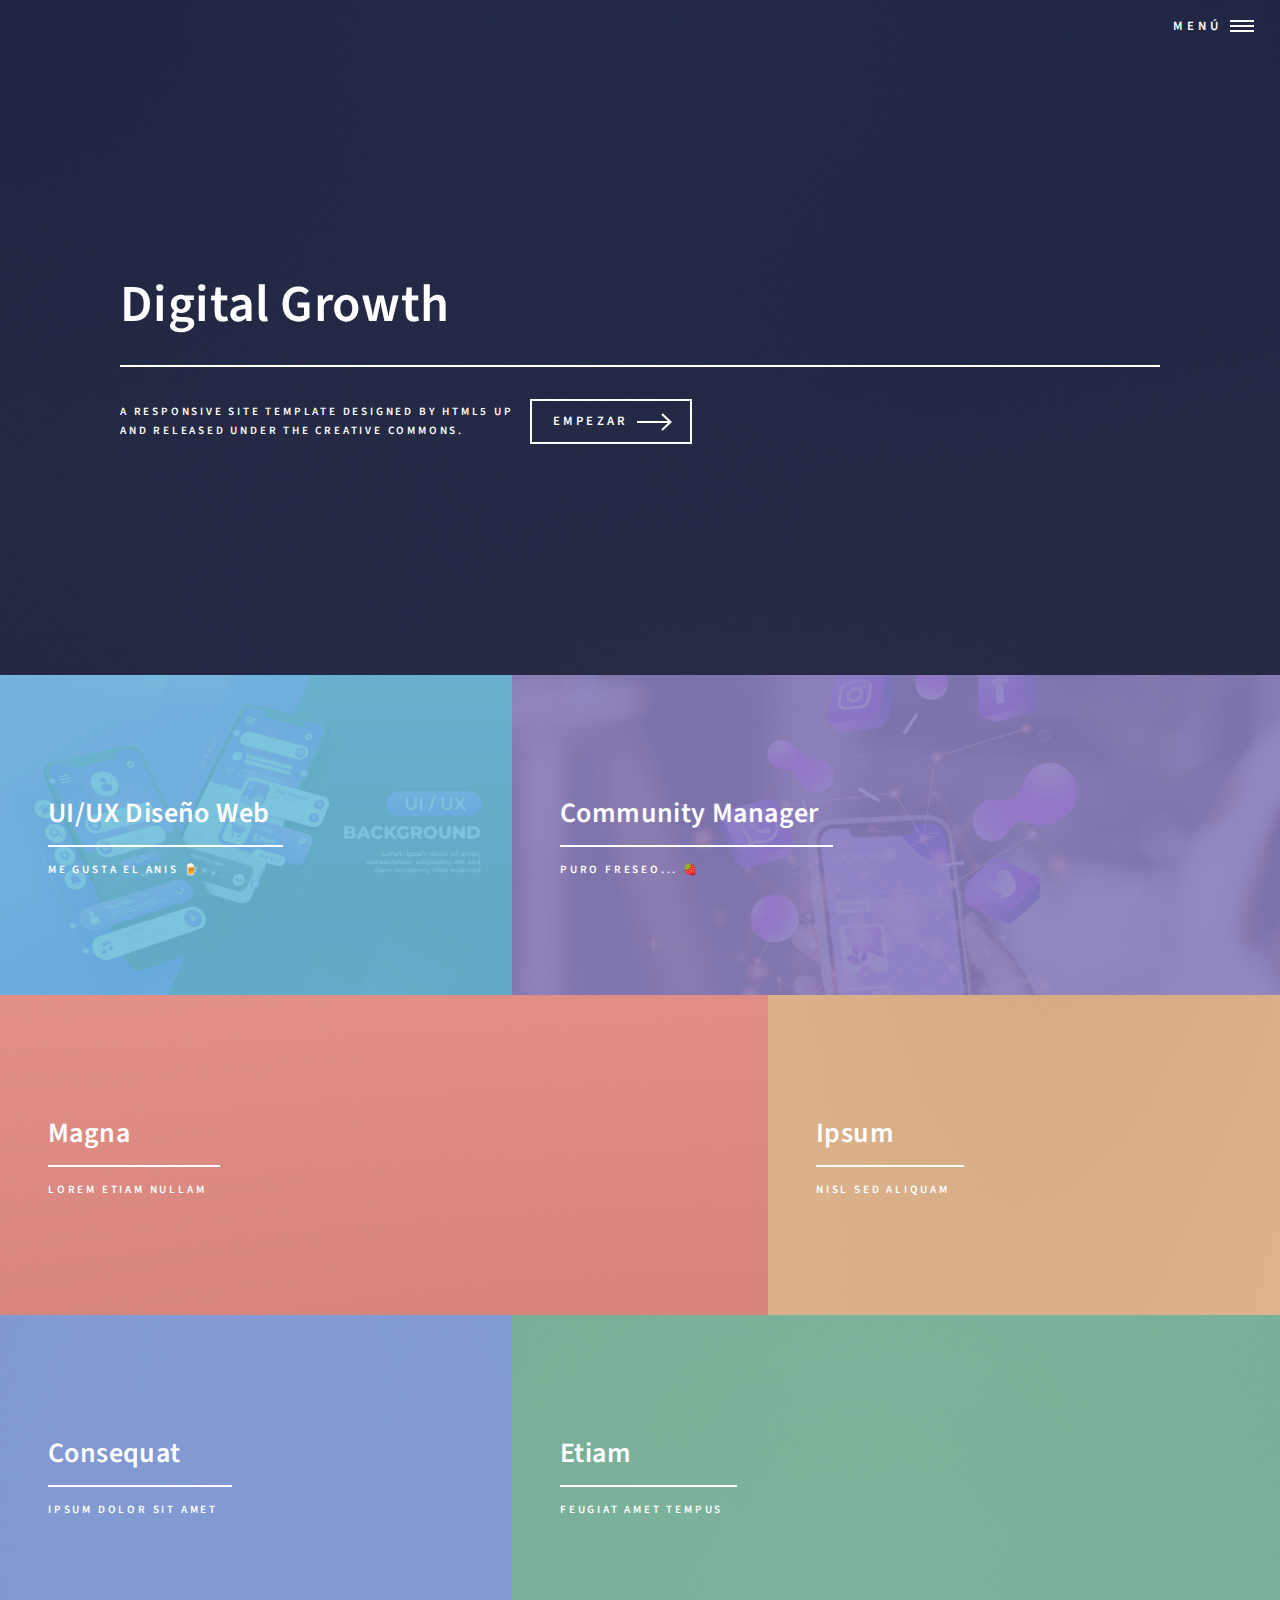
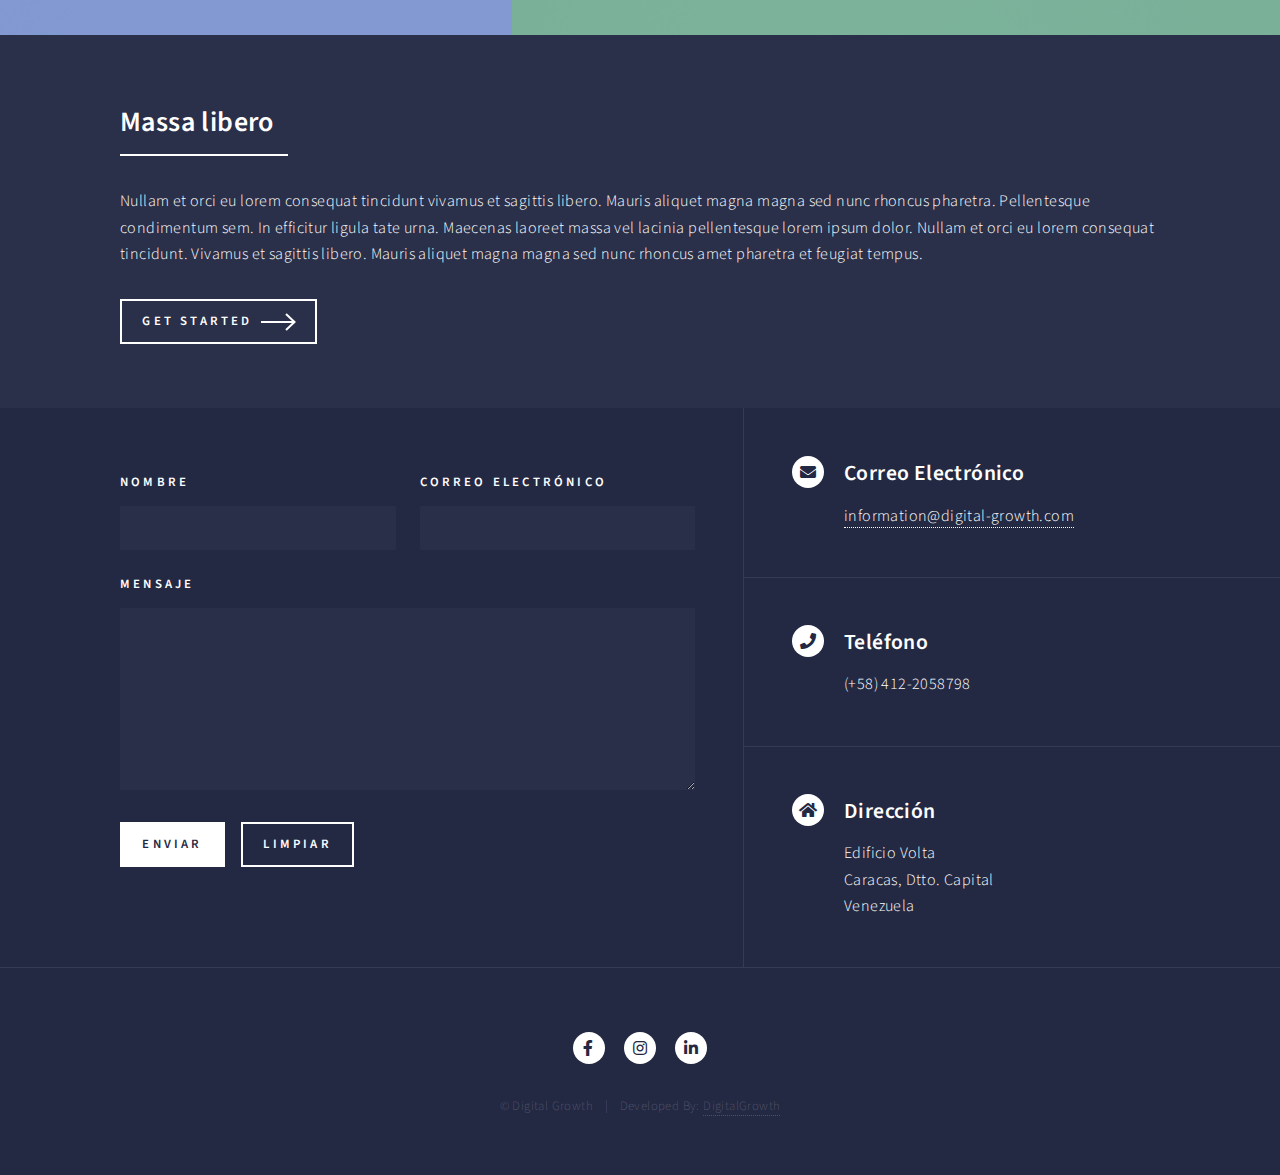
==== index.html @ 3fd4a8bb "Inicializando repositorio" ====
<!DOCTYPE HTML>
<html>
	<head>
		<title>Digital Growth</title>
		<meta charset="utf-8" />
		<meta name="viewport" content="width=device-width, initial-scale=1, user-scalable=no" />
		<link rel="stylesheet" href="assets/css/main.css" />
		<noscript><link rel="stylesheet" href="assets/css/noscript.css" /></noscript>
	</head>
	<body class="is-preload">

		<!-- Wrapper -->
			<div id="wrapper">

				<!-- Header -->
					<header id="header" class="alt">
						<!--<a href="index.html" class="logo"><strong>Forty</strong> <span>by HTML5 UP</span></a>-->
						<nav>
							<a href="#menu">Menú</a>
						</nav>
					</header>

				<!-- Menu -->
					<nav id="menu">
						<ul class="links">
							<li><a href="index.html">Inicio</a></li>
							<li><a href="landing.html">Productos</a></li>
							<li><a href="generic.html">Generic</a></li>
							<li><a href="elements.html">Elements</a></li>
						</ul>
						<ul class="actions stacked">
							<li><a href="#" class="button primary fit">Empezar</a></li>
							<li><a href="#" class="button fit">Iniciar Sesión</a></li>
						</ul>
					</nav>

				<!-- Banner -->
					<section id="banner" class="major">
						<div class="inner">
							<header class="major">
								<h1>Digital Growth</h1>
							</header>
							<div class="content">
								<p>A responsive site template designed by HTML5 UP<br />
								and released under the Creative Commons.</p>
								<ul class="actions">
									<li><a href="#one" class="button next scrolly">Empezar</a></li>
								</ul>
							</div>
						</div>
					</section>

				<!-- Main -->
					<div id="main">

						<!-- One -->
							<section id="one" class="tiles">
								<article>
									<span class="image">
										<img src="images/web-design.jpg" alt="WebDesign" />
									</span>
									<header class="major">
										<h3><a href="landing.html" class="link">UI/UX Diseño Web</a></h3>
										<p>Me gusta el anis &#127866;</p>
									</header>
								</article>
								<article>
									<span class="image">
										<img src="images/community-manager-3.jpg" alt="Community Manager" />
									</span>
									<header class="major">
										<h3><a href="landing.html" class="link">Community Manager</a></h3>
										<p>Puro freseo... &#127827;</p>
									</header>
								</article>
								<article>
									<span class="image">
										<img src="images/pic03.jpg" alt="" />
									</span>
									<header class="major">
										<h3><a href="landing.html" class="link">Magna</a></h3>
										<p>Lorem etiam nullam</p>
									</header>
								</article>
								<article>
									<span class="image">
										<img src="images/pic04.jpg" alt="" />
									</span>
									<header class="major">
										<h3><a href="landing.html" class="link">Ipsum</a></h3>
										<p>Nisl sed aliquam</p>
									</header>
								</article>
								<article>
									<span class="image">
										<img src="images/pic05.jpg" alt="" />
									</span>
									<header class="major">
										<h3><a href="landing.html" class="link">Consequat</a></h3>
										<p>Ipsum dolor sit amet</p>
									</header>
								</article>
								<article>
									<span class="image">
										<img src="images/pic06.jpg" alt="" />
									</span>
									<header class="major">
										<h3><a href="landing.html" class="link">Etiam</a></h3>
										<p>Feugiat amet tempus</p>
									</header>
								</article>
							</section>

						<!-- Two -->
							<section id="two">
								<div class="inner">
									<header class="major">
										<h2>Massa libero</h2>
									</header>
									<p>Nullam et orci eu lorem consequat tincidunt vivamus et sagittis libero. Mauris aliquet magna magna sed nunc rhoncus pharetra. Pellentesque condimentum sem. In efficitur ligula tate urna. Maecenas laoreet massa vel lacinia pellentesque lorem ipsum dolor. Nullam et orci eu lorem consequat tincidunt. Vivamus et sagittis libero. Mauris aliquet magna magna sed nunc rhoncus amet pharetra et feugiat tempus.</p>
									<ul class="actions">
										<li><a href="landing.html" class="button next">Get Started</a></li>
									</ul>
								</div>
							</section>

					</div>

				<!-- Contact -->
					<section id="contact">
						<div class="inner">
							<section>
								<form method="post" action="#">
									<div class="fields">
										<div class="field half">
											<label for="name">Nombre</label>
											<input type="text" name="name" id="name" />
										</div>
										<div class="field half">
											<label for="email">Correo Electrónico</label>
											<input type="text" name="email" id="email" />
										</div>
										<div class="field">
											<label for="message">Mensaje</label>
											<textarea name="message" id="message" rows="6"></textarea>
										</div>
									</div>
									<ul class="actions">
										<li><input type="submit" value="Enviar" class="primary" /></li>
										<li><input type="reset" value="Limpiar" /></li>
									</ul>
								</form>
							</section>
							<section class="split">
								<section>
									<div class="contact-method">
										<span class="icon solid alt fa-envelope"></span>
										<h3>Correo Electrónico</h3>
										<a href="#">information@digital-growth.com</a>
									</div>
								</section>
								<section>
									<div class="contact-method">
										<span class="icon solid alt fa-phone"></span>
										<h3>Teléfono</h3>
										<span>(+58) 412-2058798</span>
									</div>
								</section>
								<section>
									<div class="contact-method">
										<span class="icon solid alt fa-home"></span>
										<h3>Dirección</h3>
										<span>Edificio Volta<br />
										Caracas, Dtto. Capital<br />
										Venezuela</span>
									</div>
								</section>
							</section>
						</div>
					</section>

				<!-- Footer -->
					<footer id="footer">
						<div class="inner">
							<ul class="icons">
								<!--<li><a href="#" class="icon brands alt fa-twitter"><span class="label">Twitter</span></a></li>-->
								<li><a href="#" class="icon brands alt fa-facebook-f"><span class="label">Facebook</span></a></li>
								<li><a href="#" class="icon brands alt fa-instagram"><span class="label">Instagram</span></a></li>
								<!--<li><a href="#" class="icon brands alt fa-github"><span class="label">GitHub</span></a></li>-->
								<li><a href="#" class="icon brands alt fa-linkedin-in"><span class="label">LinkedIn</span></a></li>
							</ul>
							<ul class="copyright">
								<li>&copy; Digital Growth</li><li>Developed By: <a href="https://i0.wp.com/www.reporteconfidencial.info/wp-content/uploads/2021/10/COQUITO-ACTOR-VENEZOLANO.jpg?fit=700%2C350&ssl=1">DigitalGrowth</a></li>
							</ul>
						</div>
					</footer>

			</div>

		<!-- Scripts -->
			<script src="assets/js/jquery.min.js"></script>
			<script src="assets/js/jquery.scrolly.min.js"></script>
			<script src="assets/js/jquery.scrollex.min.js"></script>
			<script src="assets/js/browser.min.js"></script>
			<script src="assets/js/breakpoints.min.js"></script>
			<script src="assets/js/util.js"></script>
			<script src="assets/js/main.js"></script>

	</body>
</html>
---- assets/css/main.css ----
@import url(fontawesome-all.min.css);
@import url("https://fonts.googleapis.com/css?family=Source+Sans+Pro:300,300italic,600,600italic");

/*
	Forty by HTML5 UP
	html5up.net | @ajlkn
	Free for personal and commercial use under the CCA 3.0 license (html5up.net/license)
*/

html, body, div, span, applet, object,
iframe, h1, h2, h3, h4, h5, h6, p, blockquote,
pre, a, abbr, acronym, address, big, cite,
code, del, dfn, em, img, ins, kbd, q, s, samp,
small, strike, strong, sub, sup, tt, var, b,
u, i, center, dl, dt, dd, ol, ul, li, fieldset,
form, label, legend, table, caption, tbody,
tfoot, thead, tr, th, td, article, aside,
canvas, details, embed, figure, figcaption,
footer, header, hgroup, menu, nav, output, ruby,
section, summary, time, mark, audio, video {
	margin: 0;
	padding: 0;
	border: 0;
	font-size: 100%;
	font: inherit;
	vertical-align: baseline;}

article, aside, details, figcaption, figure,
footer, header, hgroup, menu, nav, section {
	display: block;}

footer {
	text-align: center;
}

body {
	line-height: 1;
}

ol, ul {
	list-style: none;
}

blockquote, q {
	quotes: none;
}

	blockquote:before, blockquote:after, q:before, q:after {
		content: '';
		content: none;
	}

table {
	border-collapse: collapse;
	border-spacing: 0;
}

body {
	-webkit-text-size-adjust: none;
}

mark {
	background-color: transparent;
	color: inherit;
}

input::-moz-focus-inner {
	border: 0;
	padding: 0;
}

input, select, textarea {
	-moz-appearance: none;
	-webkit-appearance: none;
	-ms-appearance: none;
	appearance: none;
}

/* Basic */

	@-ms-viewport {
		width: device-width;
	}

	body {
		-ms-overflow-style: scrollbar;
	}

	@media screen and (max-width: 480px) {

		html, body {
			min-width: 320px;
		}

	}

	html {
		box-sizing: border-box;
	}

	*, *:before, *:after {
		box-sizing: inherit;
	}

	body {
		background: #242943;
	}

		body.is-preload *, body.is-preload *:before, body.is-preload *:after {
			-moz-animation: none !important;
			-webkit-animation: none !important;
			-ms-animation: none !important;
			animation: none !important;
			-moz-transition: none !important;
			-webkit-transition: none !important;
			-ms-transition: none !important;
			transition: none !important;
		}

/* Type */

	body, input, select, textarea {
		color: #ffffff;
		font-family: "Source Sans Pro", Helvetica, sans-serif;
		font-size: 17pt;
		font-weight: 300;
		letter-spacing: 0.025em;
		line-height: 1.65;
	}

		@media screen and (max-width: 1680px) {

			body, input, select, textarea {
				font-size: 14pt;
			}

		}

		@media screen and (max-width: 1280px) {

			body, input, select, textarea {
				font-size: 12pt;
			}

		}

		@media screen and (max-width: 360px) {

			body, input, select, textarea {
				font-size: 11pt;
			}

		}

	a {
		-moz-transition: color 0.2s ease-in-out, border-bottom-color 0.2s ease-in-out;
		-webkit-transition: color 0.2s ease-in-out, border-bottom-color 0.2s ease-in-out;
		-ms-transition: color 0.2s ease-in-out, border-bottom-color 0.2s ease-in-out;
		transition: color 0.2s ease-in-out, border-bottom-color 0.2s ease-in-out;
		border-bottom: dotted 1px;
		color: inherit;
		text-decoration: none;
	}

		a:hover {
			border-bottom-color: transparent;
			color: #9bf1ff !important;
		}

		a:active {
			color: #53e3fb !important;
		}

	strong, b {
		color: #ffffff;
		font-weight: 600;
	}

	em, i {
		font-style: italic;
	}

	p {
		margin: 0 0 2em 0;
	}

	h1, h2, h3, h4, h5, h6 {
		color: #ffffff;
		font-weight: 600;
		line-height: 1.65;
		margin: 0 0 1em 0;
	}

		h1 a, h2 a, h3 a, h4 a, h5 a, h6 a {
			color: inherit;
			border-bottom: 0;
		}

	h1 {
		font-size: 2.5em;
	}

	h2 {
		font-size: 1.75em;
	}

	h3 {
		font-size: 1.35em;
	}

	h4 {
		font-size: 1.1em;
	}

	h5 {
		font-size: 0.9em;
	}

	h6 {
		font-size: 0.7em;
	}

	@media screen and (max-width: 736px) {

		h1 {
			font-size: 2em;
		}

		h2 {
			font-size: 1.5em;
		}

		h3 {
			font-size: 1.25em;
		}

	}

	sub {
		font-size: 0.8em;
		position: relative;
		top: 0.5em;
	}

	sup {
		font-size: 0.8em;
		position: relative;
		top: -0.5em;
	}

	blockquote {
		border-left: solid 4px rgba(212, 212, 255, 0.1);
		font-style: italic;
		margin: 0 0 2em 0;
		padding: 0.5em 0 0.5em 2em;
	}

	code {
		background: rgba(212, 212, 255, 0.035);
		font-family: "Courier New", monospace;
		font-size: 0.9em;
		margin: 0 0.25em;
		padding: 0.25em 0.65em;
	}

	pre {
		-webkit-overflow-scrolling: touch;
		font-family: "Courier New", monospace;
		font-size: 0.9em;
		margin: 0 0 2em 0;
	}

		pre code {
			display: block;
			line-height: 1.75;
			padding: 1em 1.5em;
			overflow-x: auto;
		}

	hr {
		border: 0;
		border-bottom: solid 1px rgba(212, 212, 255, 0.1);
		margin: 2em 0;
	}

		hr.major {
			margin: 3em 0;
		}

	.align-left {
		text-align: left;
	}

	.align-center {
		text-align: center;
	}

	.align-right {
		text-align: right;
	}

/* Row */

	.row {
		display: flex;
		flex-wrap: wrap;
		box-sizing: border-box;
		align-items: stretch;
	}

		.row > * {
			box-sizing: border-box;
		}

		.row.gtr-uniform > * > :last-child {
			margin-bottom: 0;
		}

		.row.aln-left {
			justify-content: flex-start;
		}

		.row.aln-center {
			justify-content: center;
		}

		.row.aln-right {
			justify-content: flex-end;
		}

		.row.aln-top {
			align-items: flex-start;
		}

		.row.aln-middle {
			align-items: center;
		}

		.row.aln-bottom {
			align-items: flex-end;
		}

		.row > .imp {
			order: -1;
		}

		.row > .col-1 {
			width: 8.33333%;
		}

		.row > .off-1 {
			margin-left: 8.33333%;
		}

		.row > .col-2 {
			width: 16.66667%;
		}

		.row > .off-2 {
			margin-left: 16.66667%;
		}

		.row > .col-3 {
			width: 25%;
		}

		.row > .off-3 {
			margin-left: 25%;
		}

		.row > .col-4 {
			width: 33.33333%;
		}

		.row > .off-4 {
			margin-left: 33.33333%;
		}

		.row > .col-5 {
			width: 41.66667%;
		}

		.row > .off-5 {
			margin-left: 41.66667%;
		}

		.row > .col-6 {
			width: 50%;
		}

		.row > .off-6 {
			margin-left: 50%;
		}

		.row > .col-7 {
			width: 58.33333%;
		}

		.row > .off-7 {
			margin-left: 58.33333%;
		}

		.row > .col-8 {
			width: 66.66667%;
		}

		.row > .off-8 {
			margin-left: 66.66667%;
		}

		.row > .col-9 {
			width: 75%;
		}

		.row > .off-9 {
			margin-left: 75%;
		}

		.row > .col-10 {
			width: 83.33333%;
		}

		.row > .off-10 {
			margin-left: 83.33333%;
		}

		.row > .col-11 {
			width: 91.66667%;
		}

		.row > .off-11 {
			margin-left: 91.66667%;
		}

		.row > .col-12 {
			width: 100%;
		}

		.row > .off-12 {
			margin-left: 100%;
		}

		.row.gtr-0 {
			margin-top: 0;
			margin-left: 0em;
		}

			.row.gtr-0 > * {
				padding: 0 0 0 0em;
			}

			.row.gtr-0.gtr-uniform {
				margin-top: 0em;
			}

				.row.gtr-0.gtr-uniform > * {
					padding-top: 0em;
				}

		.row.gtr-25 {
			margin-top: 0;
			margin-left: -0.5em;
		}

			.row.gtr-25 > * {
				padding: 0 0 0 0.5em;
			}

			.row.gtr-25.gtr-uniform {
				margin-top: -0.5em;
			}

				.row.gtr-25.gtr-uniform > * {
					padding-top: 0.5em;
				}

		.row.gtr-50 {
			margin-top: 0;
			margin-left: -1em;
		}

			.row.gtr-50 > * {
				padding: 0 0 0 1em;
			}

			.row.gtr-50.gtr-uniform {
				margin-top: -1em;
			}

				.row.gtr-50.gtr-uniform > * {
					padding-top: 1em;
				}

		.row {
			margin-top: 0;
			margin-left: -2em;
		}

			.row > * {
				padding: 0 0 0 2em;
			}

			.row.gtr-uniform {
				margin-top: -2em;
			}

				.row.gtr-uniform > * {
					padding-top: 2em;
				}

		.row.gtr-150 {
			margin-top: 0;
			margin-left: -3em;
		}

			.row.gtr-150 > * {
				padding: 0 0 0 3em;
			}

			.row.gtr-150.gtr-uniform {
				margin-top: -3em;
			}

				.row.gtr-150.gtr-uniform > * {
					padding-top: 3em;
				}

		.row.gtr-200 {
			margin-top: 0;
			margin-left: -4em;
		}

			.row.gtr-200 > * {
				padding: 0 0 0 4em;
			}

			.row.gtr-200.gtr-uniform {
				margin-top: -4em;
			}

				.row.gtr-200.gtr-uniform > * {
					padding-top: 4em;
				}

		@media screen and (max-width: 1680px) {

			.row {
				display: flex;
				flex-wrap: wrap;
				box-sizing: border-box;
				align-items: stretch;
			}

				.row > * {
					box-sizing: border-box;
				}

				.row.gtr-uniform > * > :last-child {
					margin-bottom: 0;
				}

				.row.aln-left {
					justify-content: flex-start;
				}

				.row.aln-center {
					justify-content: center;
				}

				.row.aln-right {
					justify-content: flex-end;
				}

				.row.aln-top {
					align-items: flex-start;
				}

				.row.aln-middle {
					align-items: center;
				}

				.row.aln-bottom {
					align-items: flex-end;
				}

				.row > .imp-xlarge {
					order: -1;
				}

				.row > .col-1-xlarge {
					width: 8.33333%;
				}

				.row > .off-1-xlarge {
					margin-left: 8.33333%;
				}

				.row > .col-2-xlarge {
					width: 16.66667%;
				}

				.row > .off-2-xlarge {
					margin-left: 16.66667%;
				}

				.row > .col-3-xlarge {
					width: 25%;
				}

				.row > .off-3-xlarge {
					margin-left: 25%;
				}

				.row > .col-4-xlarge {
					width: 33.33333%;
				}

				.row > .off-4-xlarge {
					margin-left: 33.33333%;
				}

				.row > .col-5-xlarge {
					width: 41.66667%;
				}

				.row > .off-5-xlarge {
					margin-left: 41.66667%;
				}

				.row > .col-6-xlarge {
					width: 50%;
				}

				.row > .off-6-xlarge {
					margin-left: 50%;
				}

				.row > .col-7-xlarge {
					width: 58.33333%;
				}

				.row > .off-7-xlarge {
					margin-left: 58.33333%;
				}

				.row > .col-8-xlarge {
					width: 66.66667%;
				}

				.row > .off-8-xlarge {
					margin-left: 66.66667%;
				}

				.row > .col-9-xlarge {
					width: 75%;
				}

				.row > .off-9-xlarge {
					margin-left: 75%;
				}

				.row > .col-10-xlarge {
					width: 83.33333%;
				}

				.row > .off-10-xlarge {
					margin-left: 83.33333%;
				}

				.row > .col-11-xlarge {
					width: 91.66667%;
				}

				.row > .off-11-xlarge {
					margin-left: 91.66667%;
				}

				.row > .col-12-xlarge {
					width: 100%;
				}

				.row > .off-12-xlarge {
					margin-left: 100%;
				}

				.row.gtr-0 {
					margin-top: 0;
					margin-left: 0em;
				}

					.row.gtr-0 > * {
						padding: 0 0 0 0em;
					}

					.row.gtr-0.gtr-uniform {
						margin-top: 0em;
					}

						.row.gtr-0.gtr-uniform > * {
							padding-top: 0em;
						}

				.row.gtr-25 {
					margin-top: 0;
					margin-left: -0.5em;
				}

					.row.gtr-25 > * {
						padding: 0 0 0 0.5em;
					}

					.row.gtr-25.gtr-uniform {
						margin-top: -0.5em;
					}

						.row.gtr-25.gtr-uniform > * {
							padding-top: 0.5em;
						}

				.row.gtr-50 {
					margin-top: 0;
					margin-left: -1em;
				}

					.row.gtr-50 > * {
						padding: 0 0 0 1em;
					}

					.row.gtr-50.gtr-uniform {
						margin-top: -1em;
					}

						.row.gtr-50.gtr-uniform > * {
							padding-top: 1em;
						}

				.row {
					margin-top: 0;
					margin-left: -2em;
				}

					.row > * {
						padding: 0 0 0 2em;
					}

					.row.gtr-uniform {
						margin-top: -2em;
					}

						.row.gtr-uniform > * {
							padding-top: 2em;
						}

				.row.gtr-150 {
					margin-top: 0;
					margin-left: -3em;
				}

					.row.gtr-150 > * {
						padding: 0 0 0 3em;
					}

					.row.gtr-150.gtr-uniform {
						margin-top: -3em;
					}

						.row.gtr-150.gtr-uniform > * {
							padding-top: 3em;
						}

				.row.gtr-200 {
					margin-top: 0;
					margin-left: -4em;
				}

					.row.gtr-200 > * {
						padding: 0 0 0 4em;
					}

					.row.gtr-200.gtr-uniform {
						margin-top: -4em;
					}

						.row.gtr-200.gtr-uniform > * {
							padding-top: 4em;
						}

		}

		@media screen and (max-width: 1280px) {

			.row {
				display: flex;
				flex-wrap: wrap;
				box-sizing: border-box;
				align-items: stretch;
			}

				.row > * {
					box-sizing: border-box;
				}

				.row.gtr-uniform > * > :last-child {
					margin-bottom: 0;
				}

				.row.aln-left {
					justify-content: flex-start;
				}

				.row.aln-center {
					justify-content: center;
				}

				.row.aln-right {
					justify-content: flex-end;
				}

				.row.aln-top {
					align-items: flex-start;
				}

				.row.aln-middle {
					align-items: center;
				}

				.row.aln-bottom {
					align-items: flex-end;
				}

				.row > .imp-large {
					order: -1;
				}

				.row > .col-1-large {
					width: 8.33333%;
				}

				.row > .off-1-large {
					margin-left: 8.33333%;
				}

				.row > .col-2-large {
					width: 16.66667%;
				}

				.row > .off-2-large {
					margin-left: 16.66667%;
				}

				.row > .col-3-large {
					width: 25%;
				}

				.row > .off-3-large {
					margin-left: 25%;
				}

				.row > .col-4-large {
					width: 33.33333%;
				}

				.row > .off-4-large {
					margin-left: 33.33333%;
				}

				.row > .col-5-large {
					width: 41.66667%;
				}

				.row > .off-5-large {
					margin-left: 41.66667%;
				}

				.row > .col-6-large {
					width: 50%;
				}

				.row > .off-6-large {
					margin-left: 50%;
				}

				.row > .col-7-large {
					width: 58.33333%;
				}

				.row > .off-7-large {
					margin-left: 58.33333%;
				}

				.row > .col-8-large {
					width: 66.66667%;
				}

				.row > .off-8-large {
					margin-left: 66.66667%;
				}

				.row > .col-9-large {
					width: 75%;
				}

				.row > .off-9-large {
					margin-left: 75%;
				}

				.row > .col-10-large {
					width: 83.33333%;
				}

				.row > .off-10-large {
					margin-left: 83.33333%;
				}

				.row > .col-11-large {
					width: 91.66667%;
				}

				.row > .off-11-large {
					margin-left: 91.66667%;
				}

				.row > .col-12-large {
					width: 100%;
				}

				.row > .off-12-large {
					margin-left: 100%;
				}

				.row.gtr-0 {
					margin-top: 0;
					margin-left: 0em;
				}

					.row.gtr-0 > * {
						padding: 0 0 0 0em;
					}

					.row.gtr-0.gtr-uniform {
						margin-top: 0em;
					}

						.row.gtr-0.gtr-uniform > * {
							padding-top: 0em;
						}

				.row.gtr-25 {
					margin-top: 0;
					margin-left: -0.375em;
				}

					.row.gtr-25 > * {
						padding: 0 0 0 0.375em;
					}

					.row.gtr-25.gtr-uniform {
						margin-top: -0.375em;
					}

						.row.gtr-25.gtr-uniform > * {
							padding-top: 0.375em;
						}

				.row.gtr-50 {
					margin-top: 0;
					margin-left: -0.75em;
				}

					.row.gtr-50 > * {
						padding: 0 0 0 0.75em;
					}

					.row.gtr-50.gtr-uniform {
						margin-top: -0.75em;
					}

						.row.gtr-50.gtr-uniform > * {
							padding-top: 0.75em;
						}

				.row {
					margin-top: 0;
					margin-left: -1.5em;
				}

					.row > * {
						padding: 0 0 0 1.5em;
					}

					.row.gtr-uniform {
						margin-top: -1.5em;
					}

						.row.gtr-uniform > * {
							padding-top: 1.5em;
						}

				.row.gtr-150 {
					margin-top: 0;
					margin-left: -2.25em;
				}

					.row.gtr-150 > * {
						padding: 0 0 0 2.25em;
					}

					.row.gtr-150.gtr-uniform {
						margin-top: -2.25em;
					}

						.row.gtr-150.gtr-uniform > * {
							padding-top: 2.25em;
						}

				.row.gtr-200 {
					margin-top: 0;
					margin-left: -3em;
				}

					.row.gtr-200 > * {
						padding: 0 0 0 3em;
					}

					.row.gtr-200.gtr-uniform {
						margin-top: -3em;
					}

						.row.gtr-200.gtr-uniform > * {
							padding-top: 3em;
						}

		}

		@media screen and (max-width: 980px) {

			.row {
				display: flex;
				flex-wrap: wrap;
				box-sizing: border-box;
				align-items: stretch;
			}

				.row > * {
					box-sizing: border-box;
				}

				.row.gtr-uniform > * > :last-child {
					margin-bottom: 0;
				}

				.row.aln-left {
					justify-content: flex-start;
				}

				.row.aln-center {
					justify-content: center;
				}

				.row.aln-right {
					justify-content: flex-end;
				}

				.row.aln-top {
					align-items: flex-start;
				}

				.row.aln-middle {
					align-items: center;
				}

				.row.aln-bottom {
					align-items: flex-end;
				}

				.row > .imp-medium {
					order: -1;
				}

				.row > .col-1-medium {
					width: 8.33333%;
				}

				.row > .off-1-medium {
					margin-left: 8.33333%;
				}

				.row > .col-2-medium {
					width: 16.66667%;
				}

				.row > .off-2-medium {
					margin-left: 16.66667%;
				}

				.row > .col-3-medium {
					width: 25%;
				}

				.row > .off-3-medium {
					margin-left: 25%;
				}

				.row > .col-4-medium {
					width: 33.33333%;
				}

				.row > .off-4-medium {
					margin-left: 33.33333%;
				}

				.row > .col-5-medium {
					width: 41.66667%;
				}

				.row > .off-5-medium {
					margin-left: 41.66667%;
				}

				.row > .col-6-medium {
					width: 50%;
				}

				.row > .off-6-medium {
					margin-left: 50%;
				}

				.row > .col-7-medium {
					width: 58.33333%;
				}

				.row > .off-7-medium {
					margin-left: 58.33333%;
				}

				.row > .col-8-medium {
					width: 66.66667%;
				}

				.row > .off-8-medium {
					margin-left: 66.66667%;
				}

				.row > .col-9-medium {
					width: 75%;
				}

				.row > .off-9-medium {
					margin-left: 75%;
				}

				.row > .col-10-medium {
					width: 83.33333%;
				}

				.row > .off-10-medium {
					margin-left: 83.33333%;
				}

				.row > .col-11-medium {
					width: 91.66667%;
				}

				.row > .off-11-medium {
					margin-left: 91.66667%;
				}

				.row > .col-12-medium {
					width: 100%;
				}

				.row > .off-12-medium {
					margin-left: 100%;
				}

				.row.gtr-0 {
					margin-top: 0;
					margin-left: 0em;
				}

					.row.gtr-0 > * {
						padding: 0 0 0 0em;
					}

					.row.gtr-0.gtr-uniform {
						margin-top: 0em;
					}

						.row.gtr-0.gtr-uniform > * {
							padding-top: 0em;
						}

				.row.gtr-25 {
					margin-top: 0;
					margin-left: -0.375em;
				}

					.row.gtr-25 > * {
						padding: 0 0 0 0.375em;
					}

					.row.gtr-25.gtr-uniform {
						margin-top: -0.375em;
					}

						.row.gtr-25.gtr-uniform > * {
							padding-top: 0.375em;
						}

				.row.gtr-50 {
					margin-top: 0;
					margin-left: -0.75em;
				}

					.row.gtr-50 > * {
						padding: 0 0 0 0.75em;
					}

					.row.gtr-50.gtr-uniform {
						margin-top: -0.75em;
					}

						.row.gtr-50.gtr-uniform > * {
							padding-top: 0.75em;
						}

				.row {
					margin-top: 0;
					margin-left: -1.5em;
				}

					.row > * {
						padding: 0 0 0 1.5em;
					}

					.row.gtr-uniform {
						margin-top: -1.5em;
					}

						.row.gtr-uniform > * {
							padding-top: 1.5em;
						}

				.row.gtr-150 {
					margin-top: 0;
					margin-left: -2.25em;
				}

					.row.gtr-150 > * {
						padding: 0 0 0 2.25em;
					}

					.row.gtr-150.gtr-uniform {
						margin-top: -2.25em;
					}

						.row.gtr-150.gtr-uniform > * {
							padding-top: 2.25em;
						}

				.row.gtr-200 {
					margin-top: 0;
					margin-left: -3em;
				}

					.row.gtr-200 > * {
						padding: 0 0 0 3em;
					}

					.row.gtr-200.gtr-uniform {
						margin-top: -3em;
					}

						.row.gtr-200.gtr-uniform > * {
							padding-top: 3em;
						}

		}

		@media screen and (max-width: 736px) {

			.row {
				display: flex;
				flex-wrap: wrap;
				box-sizing: border-box;
				align-items: stretch;
			}

				.row > * {
					box-sizing: border-box;
				}

				.row.gtr-uniform > * > :last-child {
					margin-bottom: 0;
				}

				.row.aln-left {
					justify-content: flex-start;
				}

				.row.aln-center {
					justify-content: center;
				}

				.row.aln-right {
					justify-content: flex-end;
				}

				.row.aln-top {
					align-items: flex-start;
				}

				.row.aln-middle {
					align-items: center;
				}

				.row.aln-bottom {
					align-items: flex-end;
				}

				.row > .imp-small {
					order: -1;
				}

				.row > .col-1-small {
					width: 8.33333%;
				}

				.row > .off-1-small {
					margin-left: 8.33333%;
				}

				.row > .col-2-small {
					width: 16.66667%;
				}

				.row > .off-2-small {
					margin-left: 16.66667%;
				}

				.row > .col-3-small {
					width: 25%;
				}

				.row > .off-3-small {
					margin-left: 25%;
				}

				.row > .col-4-small {
					width: 33.33333%;
				}

				.row > .off-4-small {
					margin-left: 33.33333%;
				}

				.row > .col-5-small {
					width: 41.66667%;
				}

				.row > .off-5-small {
					margin-left: 41.66667%;
				}

				.row > .col-6-small {
					width: 50%;
				}

				.row > .off-6-small {
					margin-left: 50%;
				}

				.row > .col-7-small {
					width: 58.33333%;
				}

				.row > .off-7-small {
					margin-left: 58.33333%;
				}

				.row > .col-8-small {
					width: 66.66667%;
				}

				.row > .off-8-small {
					margin-left: 66.66667%;
				}

				.row > .col-9-small {
					width: 75%;
				}

				.row > .off-9-small {
					margin-left: 75%;
				}

				.row > .col-10-small {
					width: 83.33333%;
				}

				.row > .off-10-small {
					margin-left: 83.33333%;
				}

				.row > .col-11-small {
					width: 91.66667%;
				}

				.row > .off-11-small {
					margin-left: 91.66667%;
				}

				.row > .col-12-small {
					width: 100%;
				}

				.row > .off-12-small {
					margin-left: 100%;
				}

				.row.gtr-0 {
					margin-top: 0;
					margin-left: 0em;
				}

					.row.gtr-0 > * {
						padding: 0 0 0 0em;
					}

					.row.gtr-0.gtr-uniform {
						margin-top: 0em;
					}

						.row.gtr-0.gtr-uniform > * {
							padding-top: 0em;
						}

				.row.gtr-25 {
					margin-top: 0;
					margin-left: -0.3125em;
				}

					.row.gtr-25 > * {
						padding: 0 0 0 0.3125em;
					}

					.row.gtr-25.gtr-uniform {
						margin-top: -0.3125em;
					}

						.row.gtr-25.gtr-uniform > * {
							padding-top: 0.3125em;
						}

				.row.gtr-50 {
					margin-top: 0;
					margin-left: -0.625em;
				}

					.row.gtr-50 > * {
						padding: 0 0 0 0.625em;
					}

					.row.gtr-50.gtr-uniform {
						margin-top: -0.625em;
					}

						.row.gtr-50.gtr-uniform > * {
							padding-top: 0.625em;
						}

				.row {
					margin-top: 0;
					margin-left: -1.25em;
				}

					.row > * {
						padding: 0 0 0 1.25em;
					}

					.row.gtr-uniform {
						margin-top: -1.25em;
					}

						.row.gtr-uniform > * {
							padding-top: 1.25em;
						}

				.row.gtr-150 {
					margin-top: 0;
					margin-left: -1.875em;
				}

					.row.gtr-150 > * {
						padding: 0 0 0 1.875em;
					}

					.row.gtr-150.gtr-uniform {
						margin-top: -1.875em;
					}

						.row.gtr-150.gtr-uniform > * {
							padding-top: 1.875em;
						}

				.row.gtr-200 {
					margin-top: 0;
					margin-left: -2.5em;
				}

					.row.gtr-200 > * {
						padding: 0 0 0 2.5em;
					}

					.row.gtr-200.gtr-uniform {
						margin-top: -2.5em;
					}

						.row.gtr-200.gtr-uniform > * {
							padding-top: 2.5em;
						}

		}

		@media screen and (max-width: 480px) {

			.row {
				display: flex;
				flex-wrap: wrap;
				box-sizing: border-box;
				align-items: stretch;
			}

				.row > * {
					box-sizing: border-box;
				}

				.row.gtr-uniform > * > :last-child {
					margin-bottom: 0;
				}

				.row.aln-left {
					justify-content: flex-start;
				}

				.row.aln-center {
					justify-content: center;
				}

				.row.aln-right {
					justify-content: flex-end;
				}

				.row.aln-top {
					align-items: flex-start;
				}

				.row.aln-middle {
					align-items: center;
				}

				.row.aln-bottom {
					align-items: flex-end;
				}

				.row > .imp-xsmall {
					order: -1;
				}

				.row > .col-1-xsmall {
					width: 8.33333%;
				}

				.row > .off-1-xsmall {
					margin-left: 8.33333%;
				}

				.row > .col-2-xsmall {
					width: 16.66667%;
				}

				.row > .off-2-xsmall {
					margin-left: 16.66667%;
				}

				.row > .col-3-xsmall {
					width: 25%;
				}

				.row > .off-3-xsmall {
					margin-left: 25%;
				}

				.row > .col-4-xsmall {
					width: 33.33333%;
				}

				.row > .off-4-xsmall {
					margin-left: 33.33333%;
				}

				.row > .col-5-xsmall {
					width: 41.66667%;
				}

				.row > .off-5-xsmall {
					margin-left: 41.66667%;
				}

				.row > .col-6-xsmall {
					width: 50%;
				}

				.row > .off-6-xsmall {
					margin-left: 50%;
				}

				.row > .col-7-xsmall {
					width: 58.33333%;
				}

				.row > .off-7-xsmall {
					margin-left: 58.33333%;
				}

				.row > .col-8-xsmall {
					width: 66.66667%;
				}

				.row > .off-8-xsmall {
					margin-left: 66.66667%;
				}

				.row > .col-9-xsmall {
					width: 75%;
				}

				.row > .off-9-xsmall {
					margin-left: 75%;
				}

				.row > .col-10-xsmall {
					width: 83.33333%;
				}

				.row > .off-10-xsmall {
					margin-left: 83.33333%;
				}

				.row > .col-11-xsmall {
					width: 91.66667%;
				}

				.row > .off-11-xsmall {
					margin-left: 91.66667%;
				}

				.row > .col-12-xsmall {
					width: 100%;
				}

				.row > .off-12-xsmall {
					margin-left: 100%;
				}

				.row.gtr-0 {
					margin-top: 0;
					margin-left: 0em;
				}

					.row.gtr-0 > * {
						padding: 0 0 0 0em;
					}

					.row.gtr-0.gtr-uniform {
						margin-top: 0em;
					}

						.row.gtr-0.gtr-uniform > * {
							padding-top: 0em;
						}

				.row.gtr-25 {
					margin-top: 0;
					margin-left: -0.3125em;
				}

					.row.gtr-25 > * {
						padding: 0 0 0 0.3125em;
					}

					.row.gtr-25.gtr-uniform {
						margin-top: -0.3125em;
					}

						.row.gtr-25.gtr-uniform > * {
							padding-top: 0.3125em;
						}

				.row.gtr-50 {
					margin-top: 0;
					margin-left: -0.625em;
				}

					.row.gtr-50 > * {
						padding: 0 0 0 0.625em;
					}

					.row.gtr-50.gtr-uniform {
						margin-top: -0.625em;
					}

						.row.gtr-50.gtr-uniform > * {
							padding-top: 0.625em;
						}

				.row {
					margin-top: 0;
					margin-left: -1.25em;
				}

					.row > * {
						padding: 0 0 0 1.25em;
					}

					.row.gtr-uniform {
						margin-top: -1.25em;
					}

						.row.gtr-uniform > * {
							padding-top: 1.25em;
						}

				.row.gtr-150 {
					margin-top: 0;
					margin-left: -1.875em;
				}

					.row.gtr-150 > * {
						padding: 0 0 0 1.875em;
					}

					.row.gtr-150.gtr-uniform {
						margin-top: -1.875em;
					}

						.row.gtr-150.gtr-uniform > * {
							padding-top: 1.875em;
						}

				.row.gtr-200 {
					margin-top: 0;
					margin-left: -2.5em;
				}

					.row.gtr-200 > * {
						padding: 0 0 0 2.5em;
					}

					.row.gtr-200.gtr-uniform {
						margin-top: -2.5em;
					}

						.row.gtr-200.gtr-uniform > * {
							padding-top: 2.5em;
						}

		}

/* Section/Article */

	section.special, article.special {
		text-align: center;
	}

	header.major {
		width: -moz-max-content;
		width: -webkit-max-content;
		width: -ms-max-content;
		width: max-content;
		margin-bottom: 2em;
	}

		header.major > :first-child {
			margin-bottom: 0;
			width: calc(100% + 0.5em);
		}

			header.major > :first-child:after {
				content: '';
				background-color: #ffffff;
				display: block;
				height: 2px;
				margin: 0.325em 0 0.5em 0;
				width: 100%;
			}

		header.major > p {
			font-size: 0.7em;
			font-weight: 600;
			letter-spacing: 0.25em;
			margin-bottom: 0;
			text-transform: uppercase;
		}

		body.is-ie header.major > :first-child:after {
			max-width: 9em;
		}

		body.is-ie header.major > h1:after {
			max-width: 100% !important;
		}

	@media screen and (max-width: 736px) {

		header.major > p br {
			display: none;
		}

	}

/* Form */

	form {
		margin: 0 0 2em 0;
	}

		form > :last-child {
			margin-bottom: 0;
		}

		form > .fields {
			display: -moz-flex;
			display: -webkit-flex;
			display: -ms-flex;
			display: flex;
			-moz-flex-wrap: wrap;
			-webkit-flex-wrap: wrap;
			-ms-flex-wrap: wrap;
			flex-wrap: wrap;
			width: calc(100% + 3em);
			margin: -1.5em 0 2em -1.5em;
		}

			form > .fields > .field {
				-moz-flex-grow: 0;
				-webkit-flex-grow: 0;
				-ms-flex-grow: 0;
				flex-grow: 0;
				-moz-flex-shrink: 0;
				-webkit-flex-shrink: 0;
				-ms-flex-shrink: 0;
				flex-shrink: 0;
				padding: 1.5em 0 0 1.5em;
				width: calc(100% - 1.5em);
			}

				form > .fields > .field.half {
					width: calc(50% - 0.75em);
				}

				form > .fields > .field.third {
					width: calc(100%/3 - 0.5em);
				}

				form > .fields > .field.quarter {
					width: calc(25% - 0.375em);
				}

		@media screen and (max-width: 480px) {

			form > .fields {
				width: calc(100% + 3em);
				margin: -1.5em 0 2em -1.5em;
			}

				form > .fields > .field {
					padding: 1.5em 0 0 1.5em;
					width: calc(100% - 1.5em);
				}

					form > .fields > .field.half {
						width: calc(100% - 1.5em);
					}

					form > .fields > .field.third {
						width: calc(100% - 1.5em);
					}

					form > .fields > .field.quarter {
						width: calc(100% - 1.5em);
					}

		}

	label {
		color: #ffffff;
		display: block;
		font-size: 0.8em;
		font-weight: 600;
		letter-spacing: 0.25em;
		margin: 0 0 1em 0;
		text-transform: uppercase;
	}

	input[type="text"],
	input[type="password"],
	input[type="email"],
	input[type="tel"],
	input[type="search"],
	input[type="url"],
	select,
	textarea {
		-moz-appearance: none;
		-webkit-appearance: none;
		-ms-appearance: none;
		appearance: none;
		background: rgba(212, 212, 255, 0.035);
		border: none;
		border-radius: 0;
		color: inherit;
		display: block;
		outline: 0;
		padding: 0 1em;
		text-decoration: none;
		width: 100%;
	}

		input[type="text"]:invalid,
		input[type="password"]:invalid,
		input[type="email"]:invalid,
		input[type="tel"]:invalid,
		input[type="search"]:invalid,
		input[type="url"]:invalid,
		select:invalid,
		textarea:invalid {
			box-shadow: none;
		}

		input[type="text"]:focus,
		input[type="password"]:focus,
		input[type="email"]:focus,
		input[type="tel"]:focus,
		input[type="search"]:focus,
		input[type="url"]:focus,
		select:focus,
		textarea:focus {
			border-color: #9bf1ff;
			box-shadow: 0 0 0 2px #9bf1ff;
		}

	select {
		background-image: url("data:image/svg+xml;charset=utf8,%3Csvg xmlns='http://www.w3.org/2000/svg' width='40' height='40' preserveAspectRatio='none' viewBox='0 0 40 40'%3E%3Cpath d='M9.4,12.3l10.4,10.4l10.4-10.4c0.2-0.2,0.5-0.4,0.9-0.4c0.3,0,0.6,0.1,0.9,0.4l3.3,3.3c0.2,0.2,0.4,0.5,0.4,0.9 c0,0.4-0.1,0.6-0.4,0.9L20.7,31.9c-0.2,0.2-0.5,0.4-0.9,0.4c-0.3,0-0.6-0.1-0.9-0.4L4.3,17.3c-0.2-0.2-0.4-0.5-0.4-0.9 c0-0.4,0.1-0.6,0.4-0.9l3.3-3.3c0.2-0.2,0.5-0.4,0.9-0.4S9.1,12.1,9.4,12.3z' fill='rgba(212, 212, 255, 0.1)' /%3E%3C/svg%3E");
		background-size: 1.25rem;
		background-repeat: no-repeat;
		background-position: calc(100% - 1rem) center;
		height: 2.75em;
		padding-right: 2.75em;
		text-overflow: ellipsis;
	}

		select option {
			color: #ffffff;
			background: #242943;
		}

		select:focus::-ms-value {
			background-color: transparent;
		}

		select::-ms-expand {
			display: none;
		}

	input[type="text"],
	input[type="password"],
	input[type="email"],
	input[type="tel"],
	input[type="search"],
	input[type="url"],
	select {
		height: 2.75em;
	}

	textarea {
		padding: 0.75em 1em;
	}

	input[type="checkbox"],
	input[type="radio"] {
		-moz-appearance: none;
		-webkit-appearance: none;
		-ms-appearance: none;
		appearance: none;
		display: block;
		float: left;
		margin-right: -2em;
		opacity: 0;
		width: 1em;
		z-index: -1;
	}

		input[type="checkbox"] + label,
		input[type="radio"] + label {
			text-decoration: none;
			color: #ffffff;
			cursor: pointer;
			display: inline-block;
			font-weight: 300;
			padding-left: 2.65em;
			padding-right: 0.75em;
			position: relative;
		}

			input[type="checkbox"] + label:before,
			input[type="radio"] + label:before {
				-moz-osx-font-smoothing: grayscale;
				-webkit-font-smoothing: antialiased;
				display: inline-block;
				font-style: normal;
				font-variant: normal;
				text-rendering: auto;
				line-height: 1;
				text-transform: none !important;
				font-family: 'Font Awesome 5 Free';
				font-weight: 900;
			}

			input[type="checkbox"] + label:before,
			input[type="radio"] + label:before {
				background: rgba(212, 212, 255, 0.035);
				content: '';
				display: inline-block;
				font-size: 0.8em;
				height: 2.0625em;
				left: 0;
				letter-spacing: 0;
				line-height: 2.0625em;
				position: absolute;
				text-align: center;
				top: 0;
				width: 2.0625em;
			}

		input[type="checkbox"]:checked + label:before,
		input[type="radio"]:checked + label:before {
			background: #ffffff;
			border-color: #9bf1ff;
			content: '\f00c';
			color: #242943;
		}

		input[type="checkbox"]:focus + label:before,
		input[type="radio"]:focus + label:before {
			box-shadow: 0 0 0 2px #9bf1ff;
		}

	input[type="radio"] + label:before {
		border-radius: 100%;
	}

	::-webkit-input-placeholder {
		color: rgba(244, 244, 255, 0.2) !important;
		opacity: 1.0;
	}

	:-moz-placeholder {
		color: rgba(244, 244, 255, 0.2) !important;
		opacity: 1.0;
	}

	::-moz-placeholder {
		color: rgba(244, 244, 255, 0.2) !important;
		opacity: 1.0;
	}

	:-ms-input-placeholder {
		color: rgba(244, 244, 255, 0.2) !important;
		opacity: 1.0;
	}

/* Box */

	.box {
		border: solid 1px rgba(212, 212, 255, 0.1);
		margin-bottom: 2em;
		padding: 1.5em;
	}

		.box > :last-child,
		.box > :last-child > :last-child,
		.box > :last-child > :last-child > :last-child {
			margin-bottom: 0;
		}

		.box.alt {
			border: 0;
			border-radius: 0;
			padding: 0;
		}

/* Icon */

	.icon {
		text-decoration: none;
		border-bottom: none;
		position: relative;
	}

		.icon:before {
			-moz-osx-font-smoothing: grayscale;
			-webkit-font-smoothing: antialiased;
			display: inline-block;
			font-style: normal;
			font-variant: normal;
			text-rendering: auto;
			line-height: 1;
			text-transform: none !important;
			font-family: 'Font Awesome 5 Free';
			font-weight: 400;
		}

		.icon > .label {
			display: none;
		}

		.icon:before {
			line-height: inherit;
		}

		.icon.solid:before {
			font-weight: 900;
		}

		.icon.brands:before {
			font-family: 'Font Awesome 5 Brands';
		}

		.icon.alt:before {
			background-color: #ffffff;
			border-radius: 100%;
			color: #242943;
			display: inline-block;
			height: 2em;
			line-height: 2em;
			text-align: center;
			width: 2em;
		}

	a.icon.alt:before {
		-moz-transition: background-color 0.2s ease-in-out;
		-webkit-transition: background-color 0.2s ease-in-out;
		-ms-transition: background-color 0.2s ease-in-out;
		transition: background-color 0.2s ease-in-out;
	}

	a.icon.alt:hover:before {
		background-color: #6fc3df;
	}

	a.icon.alt:active:before {
		background-color: #37a6cb;
	}

/* Image */

	.image {
		border: 0;
		display: inline-block;
		position: relative;
	}

	.image img {
		display: block;
	}

	.image.left, .image.right {
		max-width: 30%;
	}

		.image.left img, .image.right img {
			width: 100%;
		}

	.image.left {
		float: left;
		margin: 0 1.5em 1.25em 0;
		top: 0.25em;
	}

	.image.right {
		float: right;
		margin: 0 0 1.25em 1.5em;
		top: 0.25em;
	}

	.image.fit {
		display: block;
		margin: 0 0 2em 0;
		width: 100%;
	}

		.image.fit img {
			width: 100%;
		}

	.image.main {
		display: block;
		margin: 2.5em 0;
		width: 100%;
	}

	.image.main img {
		width: 100%;
	}

	.center {
		display: block;
		margin-left: auto;
		margin-right: auto;
		width: 50%;
	}

	@media screen and (max-width: 736px) {

		.image.main {
			margin: 1.5em 0;
		}

	}

/* List */

	ol {
		list-style: decimal;
		margin: 0 0 2em 0;
		padding-left: 1.25em;
	}

		ol li {
			padding-left: 0.25em;
		}

	ul {
		list-style: disc;
		margin: 0 0 2em 0;
		padding-left: 1em;
	}

		ul li {
			padding-left: 0.5em;
		}

		ul.alt {
			list-style: none;
			padding-left: 0;
		}

			ul.alt li {
				border-top: solid 1px rgba(212, 212, 255, 0.1);
				padding: 0.5em 0;
			}

				ul.alt li:first-child {
					border-top: 0;
					padding-top: 0;
				}

	dl {
		margin: 0 0 2em 0;
	}

		dl dt {
			display: block;
			font-weight: 600;
			margin: 0 0 1em 0;
		}

		dl dd {
			margin-left: 2em;
		}

/* Actions */

	ul.actions {
		display: -moz-flex;
		display: -webkit-flex;
		display: -ms-flex;
		display: flex;
		cursor: default;
		list-style: none;
		margin-left: -1em;
		padding-left: 0;
	}

		ul.actions li {
			padding: 0 0 0 1em;
			vertical-align: middle;
		}

		ul.actions.special {
			-moz-justify-content: center;
			-webkit-justify-content: center;
			-ms-justify-content: center;
			justify-content: center;
			width: 100%;
			margin-left: 0;
		}

			ul.actions.special li:first-child {
				padding-left: 0;
			}

		ul.actions.stacked {
			-moz-flex-direction: column;
			-webkit-flex-direction: column;
			-ms-flex-direction: column;
			flex-direction: column;
			margin-left: 0;
		}

			ul.actions.stacked li {
				padding: 1.3em 0 0 0;
			}

				ul.actions.stacked li:first-child {
					padding-top: 0;
				}

		ul.actions.fit {
			width: calc(100% + 1em);
		}

			ul.actions.fit li {
				-moz-flex-grow: 1;
				-webkit-flex-grow: 1;
				-ms-flex-grow: 1;
				flex-grow: 1;
				-moz-flex-shrink: 1;
				-webkit-flex-shrink: 1;
				-ms-flex-shrink: 1;
				flex-shrink: 1;
				width: 100%;
			}

				ul.actions.fit li > * {
					width: 100%;
				}

			ul.actions.fit.stacked {
				width: 100%;
			}

/* Icons */

	ul.icons {
		cursor: default;
		list-style: none;
		padding-left: 0;
	}

		ul.icons li {
			display: inline-block;
			padding: 0 1em 0 0;
		}

			ul.icons li:last-child {
				padding-right: 0;
			}

		@media screen and (max-width: 736px) {

			ul.icons li {
				padding: 0 0.75em 0 0;
			}

		}

/* Pagination */

	ul.pagination {
		cursor: default;
		list-style: none;
		padding-left: 0;
	}

		ul.pagination li {
			display: inline-block;
			padding-left: 0;
			vertical-align: middle;
		}

			ul.pagination li > .page {
				-moz-transition: background-color 0.2s ease-in-out, color 0.2s ease-in-out;
				-webkit-transition: background-color 0.2s ease-in-out, color 0.2s ease-in-out;
				-ms-transition: background-color 0.2s ease-in-out, color 0.2s ease-in-out;
				transition: background-color 0.2s ease-in-out, color 0.2s ease-in-out;
				border-bottom: 0;
				display: inline-block;
				font-size: 0.8em;
				font-weight: 600;
				height: 1.5em;
				line-height: 1.5em;
				margin: 0 0.125em;
				min-width: 1.5em;
				padding: 0 0.5em;
				text-align: center;
			}

				ul.pagination li > .page.active {
					background-color: #ffffff;
					color: #242943;
				}

					ul.pagination li > .page.active:hover {
						background-color: #9bf1ff;
						color: #242943 !important;
					}

					ul.pagination li > .page.active:active {
						background-color: #53e3fb;
					}

			ul.pagination li:first-child {
				padding-right: 0.75em;
			}

			ul.pagination li:last-child {
				padding-left: 0.75em;
			}

		@media screen and (max-width: 480px) {

			ul.pagination li:nth-child(n+2):nth-last-child(n+2) {
				display: none;
			}

			ul.pagination li:first-child {
				padding-right: 0;
			}

		}

/* Table */

	.table-wrapper {
		-webkit-overflow-scrolling: touch;
		overflow-x: auto;
	}

	table {
		margin: 0 0 2em 0;
		width: 100%;
	}

		table tbody tr {
			border: solid 1px rgba(212, 212, 255, 0.1);
			border-left: 0;
			border-right: 0;
		}

			table tbody tr:nth-child(2n + 1) {
				background-color: rgba(212, 212, 255, 0.035);
			}

		table td {
			padding: 0.75em 0.75em;
		}

		table th {
			color: #ffffff;
			font-size: 0.9em;
			font-weight: 600;
			padding: 0 0.75em 0.75em 0.75em;
			text-align: left;
		}

		table thead {
			border-bottom: solid 2px rgba(212, 212, 255, 0.1);
		}

		table tfoot {
			border-top: solid 2px rgba(212, 212, 255, 0.1);
		}

		table.alt {
			border-collapse: separate;
		}

			table.alt tbody tr td {
				border: solid 1px rgba(212, 212, 255, 0.1);
				border-left-width: 0;
				border-top-width: 0;
			}

				table.alt tbody tr td:first-child {
					border-left-width: 1px;
				}

			table.alt tbody tr:first-child td {
				border-top-width: 1px;
			}

			table.alt thead {
				border-bottom: 0;
			}

			table.alt tfoot {
				border-top: 0;
			}

/* Button */

	input[type="submit"],
	input[type="reset"],
	input[type="button"],
	button,
	.button {
		-moz-appearance: none;
		-webkit-appearance: none;
		-ms-appearance: none;
		appearance: none;
		-moz-transition: background-color 0.2s ease-in-out, box-shadow 0.2s ease-in-out, color 0.2s ease-in-out;
		-webkit-transition: background-color 0.2s ease-in-out, box-shadow 0.2s ease-in-out, color 0.2s ease-in-out;
		-ms-transition: background-color 0.2s ease-in-out, box-shadow 0.2s ease-in-out, color 0.2s ease-in-out;
		transition: background-color 0.2s ease-in-out, box-shadow 0.2s ease-in-out, color 0.2s ease-in-out;
		background-color: transparent;
		border: 0;
		border-radius: 0;
		box-shadow: inset 0 0 0 2px #ffffff;
		color: #ffffff;
		cursor: pointer;
		display: inline-block;
		font-size: 0.8em;
		font-weight: 600;
		height: 3.5em;
		letter-spacing: 0.25em;
		line-height: 3.5em;
		padding: 0 1.75em;
		text-align: center;
		text-decoration: none;
		text-transform: uppercase;
		white-space: nowrap;
	}

		input[type="submit"]:hover, input[type="submit"]:active,
		input[type="reset"]:hover,
		input[type="reset"]:active,
		input[type="button"]:hover,
		input[type="button"]:active,
		button:hover,
		button:active,
		.button:hover,
		.button:active {
			box-shadow: inset 0 0 0 2px #9bf1ff;
			color: #9bf1ff;
		}

		input[type="submit"]:active,
		input[type="reset"]:active,
		input[type="button"]:active,
		button:active,
		.button:active {
			background-color: rgba(155, 241, 255, 0.1);
			box-shadow: inset 0 0 0 2px #53e3fb;
			color: #53e3fb;
		}

		input[type="submit"].icon:before,
		input[type="reset"].icon:before,
		input[type="button"].icon:before,
		button.icon:before,
		.button.icon:before {
			margin-right: 0.5em;
		}

		input[type="submit"].fit,
		input[type="reset"].fit,
		input[type="button"].fit,
		button.fit,
		.button.fit {
			width: 100%;
		}

		input[type="submit"].small,
		input[type="reset"].small,
		input[type="button"].small,
		button.small,
		.button.small {
			font-size: 0.6em;
		}

		input[type="submit"].large,
		input[type="reset"].large,
		input[type="button"].large,
		button.large,
		.button.large {
			font-size: 1.25em;
			height: 3em;
			line-height: 3em;
		}

		input[type="submit"].next,
		input[type="reset"].next,
		input[type="button"].next,
		button.next,
		.button.next {
			padding-right: 4.5em;
			position: relative;
		}

			input[type="submit"].next:before, input[type="submit"].next:after,
			input[type="reset"].next:before,
			input[type="reset"].next:after,
			input[type="button"].next:before,
			input[type="button"].next:after,
			button.next:before,
			button.next:after,
			.button.next:before,
			.button.next:after {
				-moz-transition: opacity 0.2s ease-in-out;
				-webkit-transition: opacity 0.2s ease-in-out;
				-ms-transition: opacity 0.2s ease-in-out;
				transition: opacity 0.2s ease-in-out;
				background-position: center right;
				background-repeat: no-repeat;
				background-size: 36px 24px;
				content: '';
				display: block;
				height: 100%;
				position: absolute;
				right: 1.5em;
				top: 0;
				vertical-align: middle;
				width: 36px;
			}

			input[type="submit"].next:before,
			input[type="reset"].next:before,
			input[type="button"].next:before,
			button.next:before,
			.button.next:before {
				background-image: url("data:image/svg+xml;charset=utf8,%3Csvg xmlns='http://www.w3.org/2000/svg' xmlns:xlink='http://www.w3.org/1999/xlink' width='36px' height='24px' viewBox='0 0 36 24' zoomAndPan='disable'%3E%3Cstyle%3Eline %7B stroke: %23ffffff%3B stroke-width: 2px%3B %7D%3C/style%3E%3Cline x1='0' y1='12' x2='34' y2='12' /%3E%3Cline x1='25' y1='4' x2='34' y2='12.5' /%3E%3Cline x1='25' y1='20' x2='34' y2='11.5' /%3E%3C/svg%3E");
			}

			input[type="submit"].next:after,
			input[type="reset"].next:after,
			input[type="button"].next:after,
			button.next:after,
			.button.next:after {
				background-image: url("data:image/svg+xml;charset=utf8,%3Csvg xmlns='http://www.w3.org/2000/svg' xmlns:xlink='http://www.w3.org/1999/xlink' width='36px' height='24px' viewBox='0 0 36 24' zoomAndPan='disable'%3E%3Cstyle%3Eline %7B stroke: %239bf1ff%3B stroke-width: 2px%3B %7D%3C/style%3E%3Cline x1='0' y1='12' x2='34' y2='12' /%3E%3Cline x1='25' y1='4' x2='34' y2='12.5' /%3E%3Cline x1='25' y1='20' x2='34' y2='11.5' /%3E%3C/svg%3E");
				opacity: 0;
				z-index: 1;
			}

			input[type="submit"].next:hover:after, input[type="submit"].next:active:after,
			input[type="reset"].next:hover:after,
			input[type="reset"].next:active:after,
			input[type="button"].next:hover:after,
			input[type="button"].next:active:after,
			button.next:hover:after,
			button.next:active:after,
			.button.next:hover:after,
			.button.next:active:after {
				opacity: 1;
			}

			@media screen and (max-width: 1280px) {

				input[type="submit"].next,
				input[type="reset"].next,
				input[type="button"].next,
				button.next,
				.button.next {
					padding-right: 5em;
				}

			}

		input[type="submit"].primary,
		input[type="reset"].primary,
		input[type="button"].primary,
		button.primary,
		.button.primary {
			background-color: #ffffff;
			box-shadow: none;
			color: #242943;
		}

			input[type="submit"].primary:hover, input[type="submit"].primary:active,
			input[type="reset"].primary:hover,
			input[type="reset"].primary:active,
			input[type="button"].primary:hover,
			input[type="button"].primary:active,
			button.primary:hover,
			button.primary:active,
			.button.primary:hover,
			.button.primary:active {
				background-color: #9bf1ff;
				color: #242943 !important;
			}

			input[type="submit"].primary:active,
			input[type="reset"].primary:active,
			input[type="button"].primary:active,
			button.primary:active,
			.button.primary:active {
				background-color: #53e3fb;
			}

		input[type="submit"].disabled, input[type="submit"]:disabled,
		input[type="reset"].disabled,
		input[type="reset"]:disabled,
		input[type="button"].disabled,
		input[type="button"]:disabled,
		button.disabled,
		button:disabled,
		.button.disabled,
		.button:disabled {
			pointer-events: none;
			cursor: default;
			opacity: 0.25;
		}

/* Tiles */

	.tiles {
		display: -moz-flex;
		display: -webkit-flex;
		display: -ms-flex;
		display: flex;
		-moz-flex-wrap: wrap;
		-webkit-flex-wrap: wrap;
		-ms-flex-wrap: wrap;
		flex-wrap: wrap;
		border-top: 0 !important;
	}

		.tiles + * {
			border-top: 0 !important;
		}

		.tiles article {
			-moz-align-items: center;
			-webkit-align-items: center;
			-ms-align-items: center;
			align-items: center;
			display: -moz-flex;
			display: -webkit-flex;
			display: -ms-flex;
			display: flex;
			-moz-transition: -moz-transform 0.25s ease, opacity 0.25s ease, -moz-filter 1s ease, -webkit-filter 1s ease;
			-webkit-transition: -webkit-transform 0.25s ease, opacity 0.25s ease, -webkit-filter 1s ease, -webkit-filter 1s ease;
			-ms-transition: -ms-transform 0.25s ease, opacity 0.25s ease, -ms-filter 1s ease, -webkit-filter 1s ease;
			transition: transform 0.25s ease, opacity 0.25s ease, filter 1s ease, -webkit-filter 1s ease;
			padding: 4em 4em 2em 4em ;
			background-position: center;
			background-repeat: no-repeat;
			background-size: cover;
			cursor: default;
			height: 40vh;
			max-height: 40em;
			min-height: 23em;
			overflow: hidden;
			position: relative;
			width: 40%;
		}

			.tiles article .image {
				display: none;
			}

			.tiles article header {
				position: relative;
				z-index: 3;
			}

			.tiles article h3 {
				font-size: 1.75em;
			}

				.tiles article h3 a:hover {
					color: inherit !important;
				}

			.tiles article .link.primary {
				border: 0;
				height: 100%;
				left: 0;
				position: absolute;
				top: 0;
				width: 100%;
				z-index: 4;
			}

			.tiles article:before {
				-moz-transition: opacity 0.5s ease;
				-webkit-transition: opacity 0.5s ease;
				-ms-transition: opacity 0.5s ease;
				transition: opacity 0.5s ease;
				bottom: 0;
				content: '';
				display: block;
				height: 100%;
				left: 0;
				opacity: 0.85;
				position: absolute;
				width: 100%;
				z-index: 2;
			}

			.tiles article:after {
				background-color: rgba(36, 41, 67, 0.25);
				content: '';
				display: block;
				height: 100%;
				left: 0;
				position: absolute;
				top: 0;
				width: 100%;
				z-index: 1;
			}

			.tiles article:hover:before {
				opacity: 0;
			}

			.tiles article.is-transitioning {
				-moz-transform: scale(0.95);
				-webkit-transform: scale(0.95);
				-ms-transform: scale(0.95);
				transform: scale(0.95);
				-moz-filter: blur(0.5em);
				-webkit-filter: blur(0.5em);
				-ms-filter: blur(0.5em);
				filter: blur(0.5em);
				opacity: 0;
			}

			.tiles article:nth-child(4n - 1), .tiles article:nth-child(4n - 2) {
				width: 60%;
			}

			.tiles article:nth-child(6n - 5):before {
				background-color: #6fc3df;
			}

			.tiles article:nth-child(6n - 4):before {
				background-color: #8d82c4;
			}

			.tiles article:nth-child(6n - 3):before {
				background-color: #ec8d81;
			}

			.tiles article:nth-child(6n - 2):before {
				background-color: #e7b788;
			}

			.tiles article:nth-child(6n - 1):before {
				background-color: #8ea9e8;
			}

			.tiles article:nth-child(6n):before {
				background-color: #87c5a4;
			}

		@media screen and (max-width: 1280px) {

			.tiles article {
				padding: 4em 3em 2em 3em ;
				height: 30vh;
				max-height: 30em;
				min-height: 20em;
			}

		}

		@media screen and (max-width: 980px) {

			.tiles article {
				width: 50% !important;
			}

		}

		@media screen and (max-width: 736px) {

			.tiles article {
				padding: 3em 1.5em 1em 1.5em ;
				height: 16em;
				max-height: none;
				min-height: 0;
			}

				.tiles article h3 {
					font-size: 1.5em;
				}

		}

		@media screen and (max-width: 480px) {

			.tiles {
				display: block;
			}

				.tiles article {
					height: 20em;
					width: 100% !important;
				}

		}

/* Contact Method */

	.contact-method {
		margin: 0 0 2em 0;
		padding-left: 3.25em;
		position: relative;
	}

		.contact-method .icon {
			left: 0;
			position: absolute;
			top: 0;
		}

		.contact-method h3 {
			margin: 0 0 0.5em 0;
		}

/* Spotlights */

	.spotlights {
		border-top: 0 !important;
	}

		.spotlights + * {
			border-top: 0 !important;
		}

		.spotlights > section {
			display: -moz-flex;
			display: -webkit-flex;
			display: -ms-flex;
			display: flex;
			-moz-flex-direction: row;
			-webkit-flex-direction: row;
			-ms-flex-direction: row;
			flex-direction: row;
			background-color: #2e3450;
		}

			.spotlights > section > .image {
				background-position: center center;
				background-size: cover;
				border-radius: 0;
				display: block;
				position: relative;
				width: 30%;
			}

				.spotlights > section > .image img {
					border-radius: 0;
					display: block;
					width: 100%;
				}

				.spotlights > section > .image:before {
					background: rgba(36, 41, 67, 0.9);
					content: '';
					display: block;
					height: 100%;
					left: 0;
					opacity: 0;
					position: absolute;
					top: 0;
					width: 100%;
				}

			.spotlights > section > .content {
				display: -moz-flex;
				display: -webkit-flex;
				display: -ms-flex;
				display: flex;
				-moz-flex-direction: column;
				-webkit-flex-direction: column;
				-ms-flex-direction: column;
				flex-direction: column;
				-moz-justify-content: center;
				-webkit-justify-content: center;
				-ms-justify-content: center;
				justify-content: center;
				-moz-align-items: center;
				-webkit-align-items: center;
				-ms-align-items: center;
				align-items: center;
				padding: 2em 3em 0.1em 3em ;
				width: 70%;
			}

				.spotlights > section > .content > .inner {
					margin: 0 auto;
					max-width: 100%;
					width: 65em;
				}

			.spotlights > section:nth-child(2n) {
				-moz-flex-direction: row-reverse;
				-webkit-flex-direction: row-reverse;
				-ms-flex-direction: row-reverse;
				flex-direction: row-reverse;
				background-color: #333856;
			}

				.spotlights > section:nth-child(2n) > .content {
					-moz-align-items: -moz-flex-end;
					-webkit-align-items: -webkit-flex-end;
					-ms-align-items: -ms-flex-end;
					align-items: flex-end;
				}

		@media screen and (max-width: 1680px) {

			.spotlights > section > .image {
				width: 40%;
			}

			.spotlights > section > .content {
				width: 60%;
			}

		}

		@media screen and (max-width: 1280px) {

			.spotlights > section > .image {
				width: 45%;
			}

			.spotlights > section > .content {
				width: 55%;
			}

		}

		@media screen and (max-width: 980px) {

			.spotlights > section {
				display: block;
			}

				.spotlights > section > .image {
					width: 100%;
				}

				.spotlights > section > .content {
					padding: 4em 3em 2em 3em ;
					width: 100%;
				}

		}

		@media screen and (max-width: 736px) {

			.spotlights > section > .content {
				padding: 3em 1.5em 1em 1.5em ;
			}

		}

/* Header */

	@-moz-keyframes reveal-header {
		0% {
			top: -4em;
			opacity: 0;
		}

		100% {
			top: 0;
			opacity: 1;
		}
	}

	@-webkit-keyframes reveal-header {
		0% {
			top: -4em;
			opacity: 0;
		}

		100% {
			top: 0;
			opacity: 1;
		}
	}

	@-ms-keyframes reveal-header {
		0% {
			top: -4em;
			opacity: 0;
		}

		100% {
			top: 0;
			opacity: 1;
		}
	}

	@keyframes reveal-header {
		0% {
			top: -4em;
			opacity: 0;
		}

		100% {
			top: 0;
			opacity: 1;
		}
	}

	#header {
		display: -moz-flex;
		display: -webkit-flex;
		display: -ms-flex;
		display: flex;
		background-color: #2a2f4a;
		box-shadow: 0 0 0.25em 0 rgba(0, 0, 0, 0.15);
		cursor: default;
		font-weight: 600;
		height: 3.25em;
		left: 0;
		letter-spacing: 0.25em;
		line-height: 3.25em;
		margin: 0;
		position: fixed;
		text-transform: uppercase;
		top: 0;
		width: 100%;
		z-index: 10000;
	}

		#header .logo {
			border: 0;
			display: inline-block;
			font-size: 0.8em;
			height: inherit;
			line-height: inherit;
			padding: 0 1.5em;
		}

			#header .logo strong {
				-moz-transition: background-color 0.2s ease-in-out, color 0.2s ease-in-out;
				-webkit-transition: background-color 0.2s ease-in-out, color 0.2s ease-in-out;
				-ms-transition: background-color 0.2s ease-in-out, color 0.2s ease-in-out;
				transition: background-color 0.2s ease-in-out, color 0.2s ease-in-out;
				background-color: #ffffff;
				color: #242943;
				display: inline-block;
				line-height: 1.65em;
				margin-right: 0.325em;
				padding: 0 0.125em 0 0.375em;
			}

			#header .logo:hover strong {
				background-color: #9bf1ff;
			}

			#header .logo:active strong {
				background-color: #53e3fb;
			}

		#header nav {
			display: -moz-flex;
			display: -webkit-flex;
			display: -ms-flex;
			display: flex;
			-moz-justify-content: -moz-flex-end;
			-webkit-justify-content: -webkit-flex-end;
			-ms-justify-content: -ms-flex-end;
			justify-content: flex-end;
			-moz-flex-grow: 1;
			-webkit-flex-grow: 1;
			-ms-flex-grow: 1;
			flex-grow: 1;
			height: inherit;
			line-height: inherit;
		}

			#header nav a {
				border: 0;
				display: block;
				font-size: 0.8em;
				height: inherit;
				line-height: inherit;
				padding: 0 0.75em;
				position: relative;
				vertical-align: middle;
			}

				#header nav a:last-child {
					padding-right: 1.5em;
				}

				#header nav a[href="#menu"] {
					padding-right: 3.325em !important;
				}

					#header nav a[href="#menu"]:before, #header nav a[href="#menu"]:after {
						background-image: url("data:image/svg+xml;charset=utf8,%3Csvg xmlns='http://www.w3.org/2000/svg' width='24' height='32' viewBox='0 0 24 32' preserveAspectRatio='none'%3E%3Cstyle%3Eline %7B stroke-width: 2px%3B stroke: %23ffffff%3B %7D%3C/style%3E%3Cline x1='0' y1='11' x2='24' y2='11' /%3E%3Cline x1='0' y1='21' x2='24' y2='21' /%3E%3Cline x1='0' y1='16' x2='24' y2='16' /%3E%3C/svg%3E");
						background-position: center;
						background-repeat: no-repeat;
						background-size: 24px 32px;
						content: '';
						display: block;
						height: 100%;
						position: absolute;
						right: 1.5em;
						top: 0;
						vertical-align: middle;
						width: 24px;
					}

					#header nav a[href="#menu"]:after {
						-moz-transition: opacity 0.2s ease-in-out;
						-webkit-transition: opacity 0.2s ease-in-out;
						-ms-transition: opacity 0.2s ease-in-out;
						transition: opacity 0.2s ease-in-out;
						background-image: url("data:image/svg+xml;charset=utf8,%3Csvg xmlns='http://www.w3.org/2000/svg' width='24' height='32' viewBox='0 0 24 32' preserveAspectRatio='none'%3E%3Cstyle%3Eline %7B stroke-width: 2px%3B stroke: %239bf1ff%3B %7D%3C/style%3E%3Cline x1='0' y1='11' x2='24' y2='11' /%3E%3Cline x1='0' y1='21' x2='24' y2='21' /%3E%3Cline x1='0' y1='16' x2='24' y2='16' /%3E%3C/svg%3E");
						opacity: 0;
						z-index: 1;
					}

					#header nav a[href="#menu"]:hover:after, #header nav a[href="#menu"]:active:after {
						opacity: 1;
					}

					#header nav a[href="#menu"]:last-child {
						padding-right: 3.875em !important;
					}

						#header nav a[href="#menu"]:last-child:before, #header nav a[href="#menu"]:last-child:after {
							right: 2em;
						}

		#header.reveal {
			-moz-animation: reveal-header 0.35s ease;
			-webkit-animation: reveal-header 0.35s ease;
			-ms-animation: reveal-header 0.35s ease;
			animation: reveal-header 0.35s ease;
		}

		#header.alt {
			-moz-transition: opacity 2.5s ease;
			-webkit-transition: opacity 2.5s ease;
			-ms-transition: opacity 2.5s ease;
			transition: opacity 2.5s ease;
			-moz-transition-delay: 0.75s;
			-webkit-transition-delay: 0.75s;
			-ms-transition-delay: 0.75s;
			transition-delay: 0.75s;
			-moz-animation: none;
			-webkit-animation: none;
			-ms-animation: none;
			animation: none;
			background-color: transparent;
			box-shadow: none;
			position: absolute;
		}

			#header.alt.style1 .logo strong {
				color: #6fc3df;
			}

			#header.alt.style2 .logo strong {
				color: #8d82c4;
			}

			#header.alt.style3 .logo strong {
				color: #ec8d81;
			}

			#header.alt.style4 .logo strong {
				color: #e7b788;
			}

			#header.alt.style5 .logo strong {
				color: #8ea9e8;
			}

			#header.alt.style6 .logo strong {
				color: #87c5a4;
			}

		body.is-preload #header.alt {
			opacity: 0;
		}

		@media screen and (max-width: 1680px) {

			#header nav a[href="#menu"] {
				padding-right: 3.75em !important;
			}

				#header nav a[href="#menu"]:last-child {
					padding-right: 4.25em !important;
				}

		}

		@media screen and (max-width: 1280px) {

			#header nav a[href="#menu"] {
				padding-right: 4em !important;
			}

				#header nav a[href="#menu"]:last-child {
					padding-right: 4.5em !important;
				}

		}

		@media screen and (max-width: 736px) {

			#header {
				height: 2.75em;
				line-height: 2.75em;
			}

				#header .logo {
					padding: 0 1em;
				}

				#header nav a {
					padding: 0 0.5em;
				}

					#header nav a:last-child {
						padding-right: 1em;
					}

					#header nav a[href="#menu"] {
						padding-right: 3.25em !important;
					}

						#header nav a[href="#menu"]:before, #header nav a[href="#menu"]:after {
							right: 0.75em;
						}

						#header nav a[href="#menu"]:last-child {
							padding-right: 4em !important;
						}

							#header nav a[href="#menu"]:last-child:before, #header nav a[href="#menu"]:last-child:after {
								right: 1.5em;
							}

		}

		@media screen and (max-width: 480px) {

			#header .logo span {
				display: none;
			}

			#header nav a[href="#menu"] {
				overflow: hidden;
				padding-right: 0 !important;
				text-indent: 5em;
				white-space: nowrap;
				width: 5em;
			}

				#header nav a[href="#menu"]:before, #header nav a[href="#menu"]:after {
					right: 0;
					width: inherit;
				}

				#header nav a[href="#menu"]:last-child:before, #header nav a[href="#menu"]:last-child:after {
					width: 4em;
					right: 0;
				}

		}

/* Banner */

	#banner {
		-moz-align-items: center;
		-webkit-align-items: center;
		-ms-align-items: center;
		align-items: center;
		background-image: url("../../images/banner.jpg");
		display: -moz-flex;
		display: -webkit-flex;
		display: -ms-flex;
		display: flex;
		padding: 6em 0 2em 0 ;
		background-attachment: fixed;
		background-position: center;
		background-repeat: no-repeat;
		background-size: cover;
		border-bottom: 0 !important;
		cursor: default;
		height: 60vh;
		margin-bottom: -3.25em;
		max-height: 32em;
		min-height: 22em;
		position: relative;
		top: -3.25em;
	}

		#banner:after {
			-moz-transition: opacity 2.5s ease;
			-webkit-transition: opacity 2.5s ease;
			-ms-transition: opacity 2.5s ease;
			transition: opacity 2.5s ease;
			-moz-transition-delay: 0.75s;
			-webkit-transition-delay: 0.75s;
			-ms-transition-delay: 0.75s;
			transition-delay: 0.75s;
			pointer-events: none;
			background-color: #242943;
			content: '';
			display: block;
			height: 100%;
			left: 0;
			opacity: 0.85;
			position: absolute;
			top: 0;
			width: 100%;
			z-index: 1;
		}

		#banner h1 {
			font-size: 3.25em;
		}

		#banner > .inner {
			-moz-transition: opacity 1.5s ease, -moz-transform 0.5s ease-out, -moz-filter 0.5s ease, -webkit-filter 0.5s ease;
			-webkit-transition: opacity 1.5s ease, -webkit-transform 0.5s ease-out, -webkit-filter 0.5s ease, -webkit-filter 0.5s ease;
			-ms-transition: opacity 1.5s ease, -ms-transform 0.5s ease-out, -ms-filter 0.5s ease, -webkit-filter 0.5s ease;
			transition: opacity 1.5s ease, transform 0.5s ease-out, filter 0.5s ease, -webkit-filter 0.5s ease;
			padding: 0 !important;
			position: relative;
			z-index: 2;
		}

			#banner > .inner .image {
				display: none;
			}

			#banner > .inner header {
				width: auto;
			}

				#banner > .inner header > :first-child {
					width: auto;
				}

					#banner > .inner header > :first-child:after {
						max-width: 100%;
					}

			#banner > .inner .content {
				display: -moz-flex;
				display: -webkit-flex;
				display: -ms-flex;
				display: flex;
				-moz-align-items: center;
				-webkit-align-items: center;
				-ms-align-items: center;
				align-items: center;
				margin: 0 0 2em 0;
			}

				#banner > .inner .content > * {
					margin-right: 1.5em;
					margin-bottom: 0;
				}

				#banner > .inner .content > :last-child {
					margin-right: 0;
				}

				#banner > .inner .content p {
					font-size: 0.7em;
					font-weight: 600;
					letter-spacing: 0.25em;
					text-transform: uppercase;
				}

		#banner.major {
			height: 75vh;
			min-height: 30em;
			max-height: 50em;
		}

			#banner.major.alt {
				opacity: 0.75;
			}

		#banner.style1:after {
			background-color: #6fc3df;
		}

		#banner.style2:after {
			background-color: #8d82c4;
		}

		#banner.style3:after {
			background-color: #ec8d81;
		}

		#banner.style4:after {
			background-color: #e7b788;
		}

		#banner.style5:after {
			background-color: #8ea9e8;
		}

		#banner.style6:after {
			background-color: #87c5a4;
		}

		body.is-preload #banner:after {
			opacity: 1.0;
		}

		body.is-preload #banner > .inner {
			-moz-filter: blur(0.125em);
			-webkit-filter: blur(0.125em);
			-ms-filter: blur(0.125em);
			filter: blur(0.125em);
			-moz-transform: translateX(-0.5em);
			-webkit-transform: translateX(-0.5em);
			-ms-transform: translateX(-0.5em);
			transform: translateX(-0.5em);
			opacity: 0;
		}

		@media screen and (max-width: 1280px) {

			#banner {
				background-attachment: scroll;
			}

		}

		@media screen and (max-width: 736px) {

			#banner {
				padding: 5em 0 1em 0 ;
				height: auto;
				margin-bottom: -2.75em;
				max-height: none;
				min-height: 0;
				top: -2.75em;
			}

				#banner h1 {
					font-size: 2em;
				}

				#banner > .inner .content {
					display: block;
				}

					#banner > .inner .content > * {
						margin-right: 0;
						margin-bottom: 2em;
					}

				#banner.major {
					height: auto;
					min-height: 0;
					max-height: none;
				}

		}

		@media screen and (max-width: 480px) {

			#banner {
				padding: 6em 0 2em 0 ;
			}

				#banner > .inner .content p br {
					display: none;
				}

				#banner.major {
					padding: 8em 0 4em 0 ;
				}

		}

/* Main */

	#main {
		background-color: #2a2f4a;
	}

		#main > * {
			border-top: solid 1px rgba(212, 212, 255, 0.1);
		}

			#main > *:first-child {
				border-top: 0;
			}

			#main > * > .inner {
				padding: 4em 0 2em 0 ;
				margin: 0 auto;
				max-width: 65em;
				width: calc(100% - 6em);
			}

				@media screen and (max-width: 736px) {

					#main > * > .inner {
						padding: 3em 0 1em 0 ;
						width: calc(100% - 3em);
					}

				}

		#main.alt {
			background-color: transparent;
			border-bottom: solid 1px rgba(212, 212, 255, 0.1);
		}

/* Contact */

	#contact {
		border-bottom: solid 1px rgba(212, 212, 255, 0.1);
		overflow-x: hidden;
	}

		#contact > .inner {
			display: -moz-flex;
			display: -webkit-flex;
			display: -ms-flex;
			display: flex;
			padding: 0 !important;
		}

			#contact > .inner > :nth-child(2n - 1) {
				padding: 4em 3em 2em 0 ;
				border-right: solid 1px rgba(212, 212, 255, 0.1);
				width: 60%;
			}

			#contact > .inner > :nth-child(2n) {
				padding-left: 3em;
				width: 40%;
			}

			#contact > .inner > .split {
				padding: 0;
			}

				#contact > .inner > .split > * {
					padding: 3em 0 1em 3em ;
					position: relative;
				}

					#contact > .inner > .split > *:before {
						border-top: solid 1px rgba(212, 212, 255, 0.1);
						content: '';
						display: block;
						margin-left: -3em;
						position: absolute;
						top: 0;
						width: calc(100vw + 3em);
					}

				#contact > .inner > .split > :first-child:before {
					display: none;
				}

		@media screen and (max-width: 980px) {

			#contact > .inner {
				display: block;
			}

				#contact > .inner > :nth-child(2n - 1) {
					padding: 4em 0 2em 0 ;
					border-right: 0;
					width: 100%;
				}

				#contact > .inner > :nth-child(2n) {
					padding-left: 0;
					width: 100%;
				}

				#contact > .inner > .split > * {
					padding: 3em 0 1em 0 ;
				}

				#contact > .inner > .split > :first-child:before {
					display: block;
				}

		}

		@media screen and (max-width: 736px) {

			#contact > .inner > :nth-child(2n - 1) {
				padding: 3em 0 1em 0 ;
			}

		}

/* Footer */

	#footer .copyright {
		font-size: 0.8em;
		list-style: none;
		padding-left: 0;
	}

		#footer .copyright li {
			border-left: solid 1px rgba(212, 212, 255, 0.1);
			color: rgba(244, 244, 255, 0.2);
			display: inline-block;
			line-height: 1;
			margin-left: 1em;
			padding-left: 1em;
		}

			#footer .copyright li:first-child {
				border-left: 0;
				margin-left: 0;
				padding-left: 0;
			}

	@media screen and (max-width: 480px) {

		#footer .copyright li {
			display: block;
			border-left: 0;
			margin-left: 0;
			padding-left: 0;
			line-height: inherit;
		}

	}

/* Wrapper */

	#wrapper {
		-moz-transition: -moz-filter 0.35s ease, -webkit-filter 0.35s ease, opacity 0.375s ease-out;
		-webkit-transition: -webkit-filter 0.35s ease, -webkit-filter 0.35s ease, opacity 0.375s ease-out;
		-ms-transition: -ms-filter 0.35s ease, -webkit-filter 0.35s ease, opacity 0.375s ease-out;
		transition: filter 0.35s ease, -webkit-filter 0.35s ease, opacity 0.375s ease-out;
		padding-top: 3.25em;
	}

		#wrapper.is-transitioning {
			opacity: 0;
		}

		#wrapper > * > .inner {
			padding: 4em 0 2em 0 ;
			margin: 0 auto;
			max-width: 65em;
			width: calc(100% - 6em);
		}

			@media screen and (max-width: 736px) {

				#wrapper > * > .inner {
					padding: 3em 0 1em 0 ;
					width: calc(100% - 3em);
				}

			}

		@media screen and (max-width: 736px) {

			#wrapper {
				padding-top: 2.75em;
			}

		}

/* Menu */

	#menu {
		-moz-transition: -moz-transform 0.35s ease, opacity 0.35s ease, visibility 0.35s;
		-webkit-transition: -webkit-transform 0.35s ease, opacity 0.35s ease, visibility 0.35s;
		-ms-transition: -ms-transform 0.35s ease, opacity 0.35s ease, visibility 0.35s;
		transition: transform 0.35s ease, opacity 0.35s ease, visibility 0.35s;
		-moz-align-items: center;
		-webkit-align-items: center;
		-ms-align-items: center;
		align-items: center;
		display: -moz-flex;
		display: -webkit-flex;
		display: -ms-flex;
		display: flex;
		-moz-justify-content: center;
		-webkit-justify-content: center;
		-ms-justify-content: center;
		justify-content: center;
		pointer-events: none;
		background: rgba(36, 41, 67, 0.9);
		box-shadow: none;
		height: 100%;
		left: 0;
		opacity: 0;
		overflow: hidden;
		padding: 3em 2em;
		position: fixed;
		top: 0;
		visibility: hidden;
		width: 100%;
		z-index: 10002;
	}

		#menu .inner {
			-moz-transition: -moz-transform 0.35s ease-out, opacity 0.35s ease, visibility 0.35s;
			-webkit-transition: -webkit-transform 0.35s ease-out, opacity 0.35s ease, visibility 0.35s;
			-ms-transition: -ms-transform 0.35s ease-out, opacity 0.35s ease, visibility 0.35s;
			transition: transform 0.35s ease-out, opacity 0.35s ease, visibility 0.35s;
			-moz-transform: rotateX(20deg);
			-webkit-transform: rotateX(20deg);
			-ms-transform: rotateX(20deg);
			transform: rotateX(20deg);
			-webkit-overflow-scrolling: touch;
			max-width: 100%;
			max-height: 100vh;
			opacity: 0;
			overflow: auto;
			text-align: center;
			visibility: hidden;
			width: 18em;
		}

			#menu .inner > :first-child {
				margin-top: 2em;
			}

			#menu .inner > :last-child {
				margin-bottom: 3em;
			}

		#menu ul {
			margin: 0 0 1em 0;
		}

			#menu ul.links {
				list-style: none;
				padding: 0;
			}

				#menu ul.links > li {
					padding: 0;
				}

					#menu ul.links > li > a:not(.button) {
						border: 0;
						border-top: solid 1px rgba(212, 212, 255, 0.1);
						display: block;
						font-size: 0.8em;
						font-weight: 600;
						letter-spacing: 0.25em;
						line-height: 4em;
						text-decoration: none;
						text-transform: uppercase;
					}

					#menu ul.links > li > .button {
						display: block;
						margin: 0.5em 0 0 0;
					}

					#menu ul.links > li:first-child > a:not(.button) {
						border-top: 0 !important;
					}

		#menu .close {
			-moz-transition: color 0.2s ease-in-out;
			-webkit-transition: color 0.2s ease-in-out;
			-ms-transition: color 0.2s ease-in-out;
			transition: color 0.2s ease-in-out;
			-webkit-tap-highlight-color: rgba(0, 0, 0, 0);
			border: 0;
			cursor: pointer;
			display: block;
			height: 4em;
			line-height: 4em;
			overflow: hidden;
			padding-right: 1.25em;
			position: absolute;
			right: 0;
			text-align: right;
			text-indent: 8em;
			top: 0;
			vertical-align: middle;
			white-space: nowrap;
			width: 8em;
		}

			#menu .close:before, #menu .close:after {
				-moz-transition: opacity 0.2s ease-in-out;
				-webkit-transition: opacity 0.2s ease-in-out;
				-ms-transition: opacity 0.2s ease-in-out;
				transition: opacity 0.2s ease-in-out;
				background-position: center;
				background-repeat: no-repeat;
				content: '';
				display: block;
				height: 4em;
				position: absolute;
				right: 0;
				top: 0;
				width: 4em;
			}

			#menu .close:before {
				background-image: url("data:image/svg+xml;charset=utf8,%3Csvg xmlns='http://www.w3.org/2000/svg' xmlns:xlink='http://www.w3.org/1999/xlink' width='20px' height='20px' viewBox='0 0 20 20' zoomAndPan='disable'%3E%3Cstyle%3Eline %7B stroke: %23ffffff%3B stroke-width: 2%3B %7D%3C/style%3E%3Cline x1='0' y1='0' x2='20' y2='20' /%3E%3Cline x1='20' y1='0' x2='0' y2='20' /%3E%3C/svg%3E");
			}

			#menu .close:after {
				background-image: url("data:image/svg+xml;charset=utf8,%3Csvg xmlns='http://www.w3.org/2000/svg' xmlns:xlink='http://www.w3.org/1999/xlink' width='20px' height='20px' viewBox='0 0 20 20' zoomAndPan='disable'%3E%3Cstyle%3Eline %7B stroke: %239bf1ff%3B stroke-width: 2%3B %7D%3C/style%3E%3Cline x1='0' y1='0' x2='20' y2='20' /%3E%3Cline x1='20' y1='0' x2='0' y2='20' /%3E%3C/svg%3E");
				opacity: 0;
			}

			#menu .close:hover:after, #menu .close:active:after {
				opacity: 1;
			}

	body.is-ie #menu {
		background: rgba(42, 47, 74, 0.975);
	}

	body.is-menu-visible #wrapper {
		-moz-filter: blur(0.5em);
		-webkit-filter: blur(0.5em);
		-ms-filter: blur(0.5em);
		filter: blur(0.5em);
	}

	body.is-menu-visible #menu {
		pointer-events: auto;
		opacity: 1;
		visibility: visible;
	}

		body.is-menu-visible #menu .inner {
			-moz-transform: none;
			-webkit-transform: none;
			-ms-transform: none;
			transform: none;
			opacity: 1;
			visibility: visible;
		}
---- assets/css/noscript.css ----
/*
	Forty by HTML5 UP
	html5up.net | @ajlkn
	Free for personal and commercial use under the CCA 3.0 license (html5up.net/license)
*/

/* Banner */

	body.is-preload #banner:after {
		opacity: 0.85;
	}

	body.is-preload #banner > .inner {
		-moz-filter: none;
		-webkit-filter: none;
		-ms-filter: none;
		filter: none;
		-moz-transform: none;
		-webkit-transform: none;
		-ms-transform: none;
		transform: none;
		opacity: 1;
	}
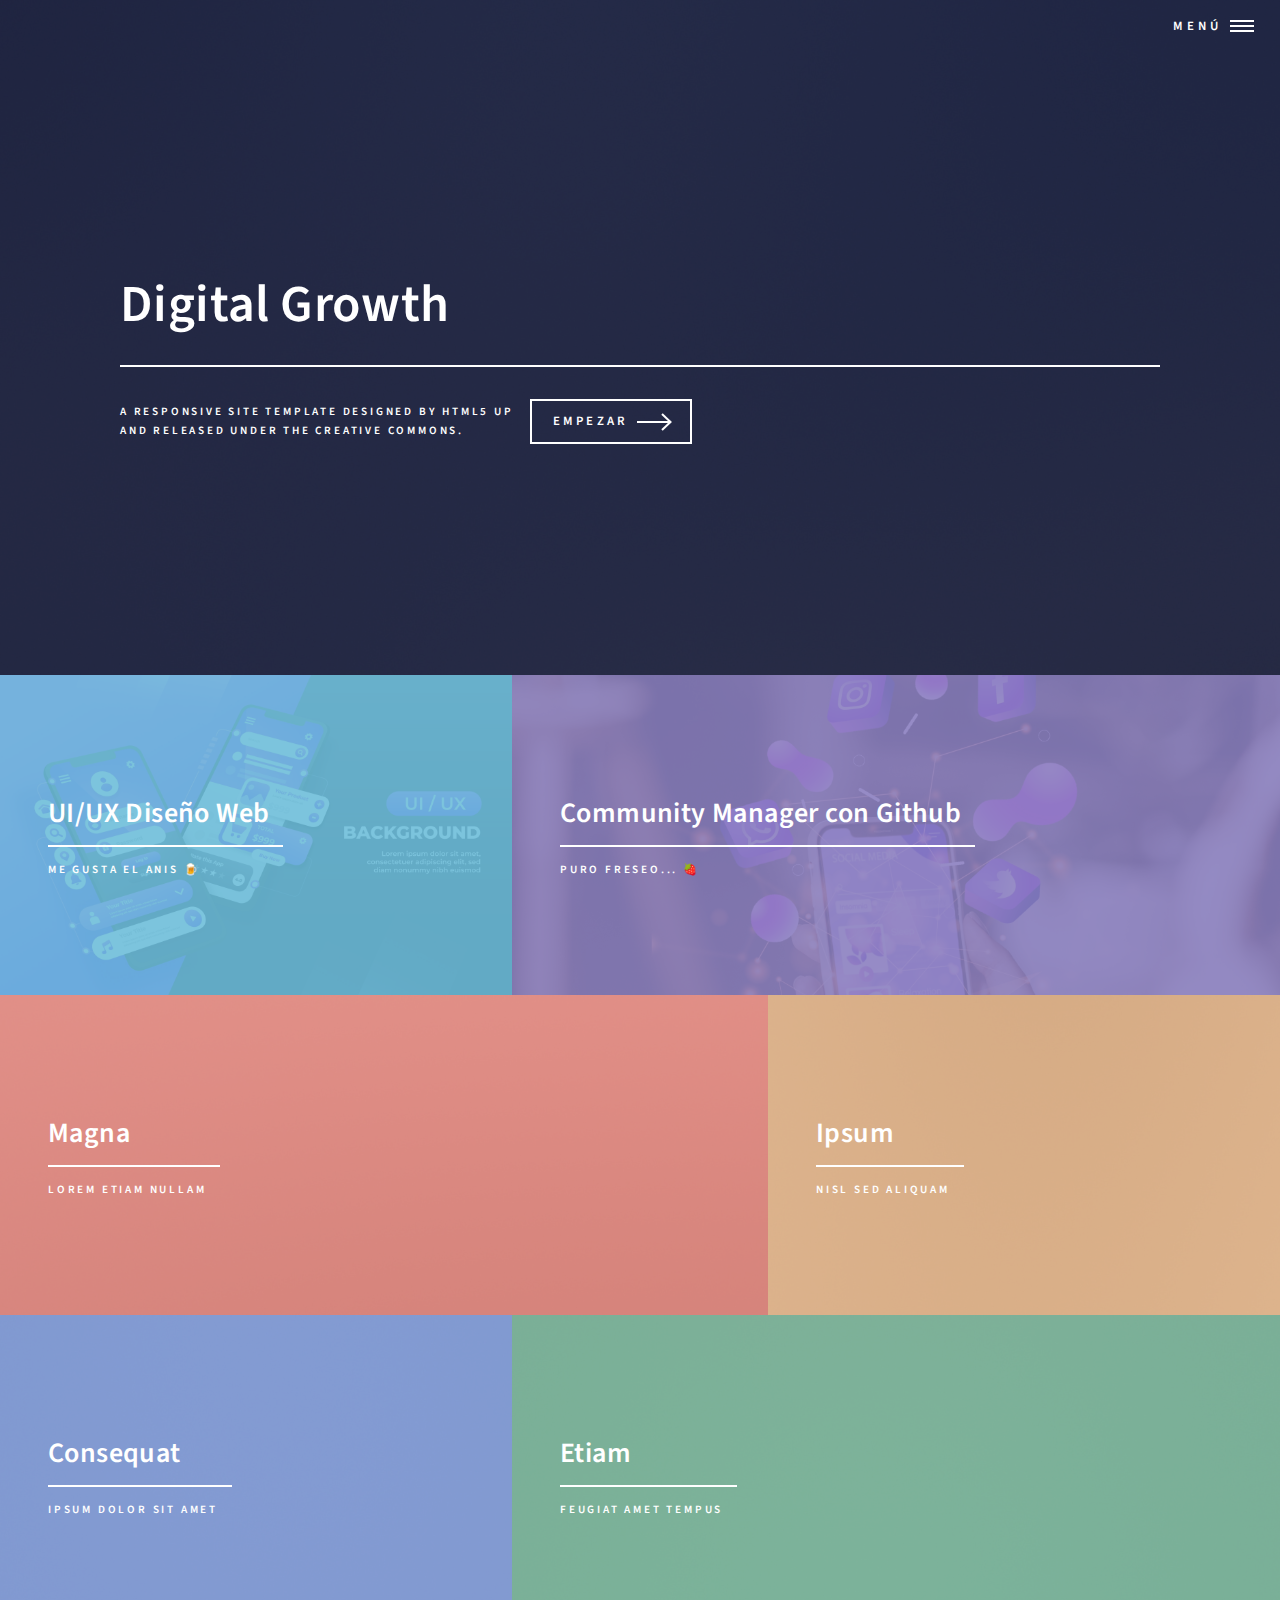
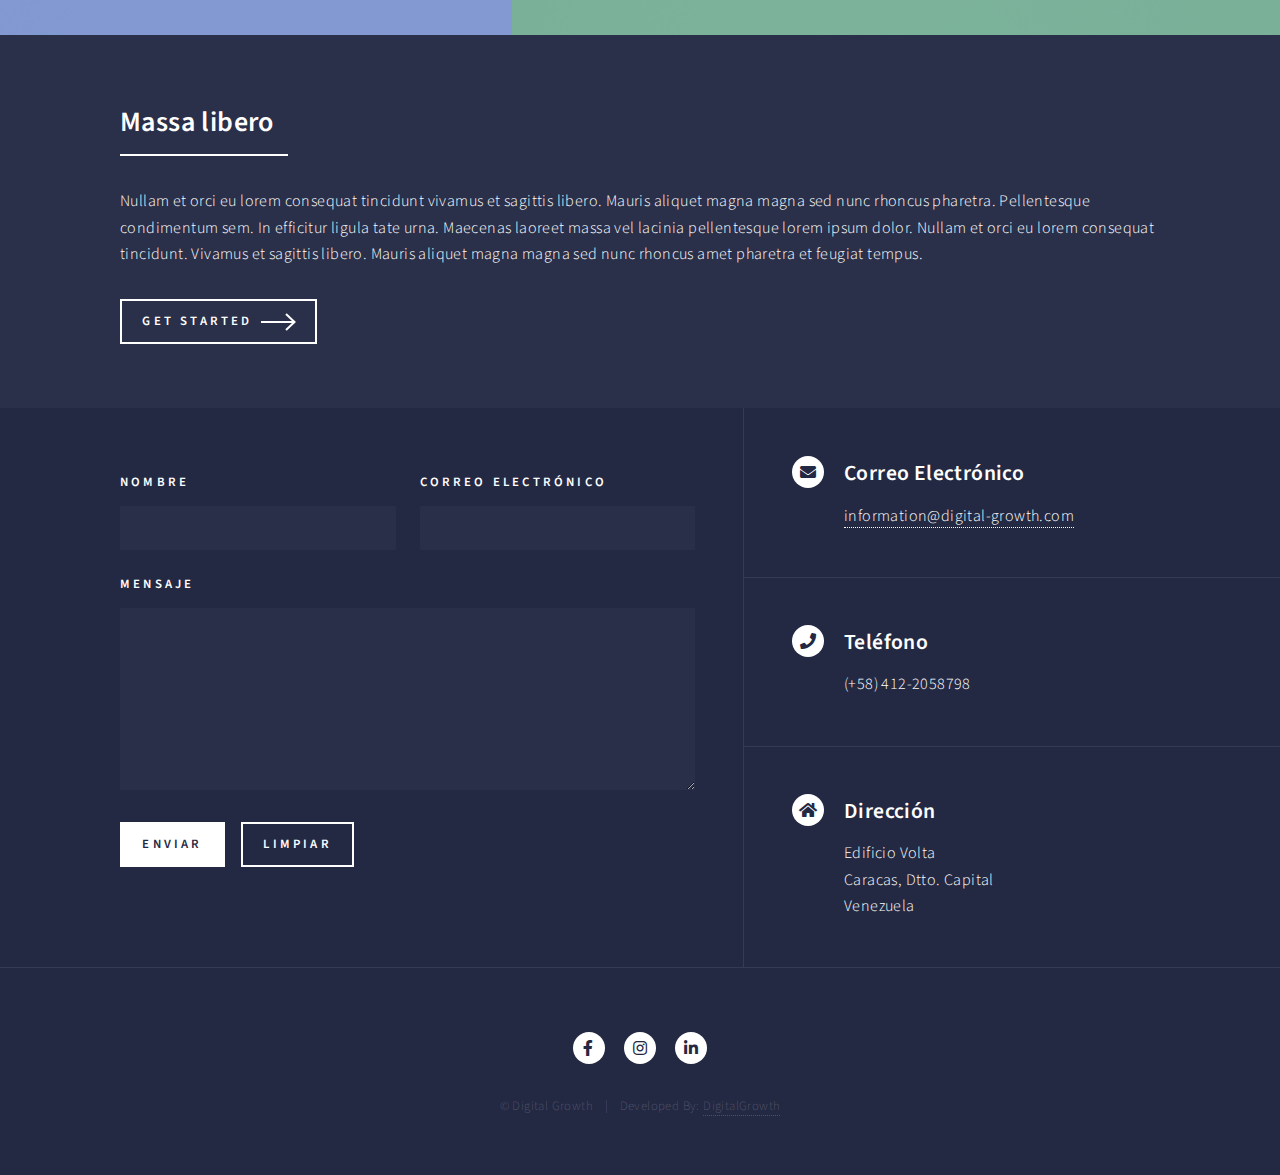
==== commit 7d69746f: "Ejemplo}" ====
--- a/index.html
+++ b/index.html
@@ -69,7 +69,7 @@
 										<img src="images/community-manager-3.jpg" alt="Community Manager" />
 									</span>
 									<header class="major">
-										<h3><a href="landing.html" class="link">Community Manager</a></h3>
+										<h3><a href="landing.html" class="link">Community Manager con Github</a></h3>
 										<p>Puro freseo... &#127827;</p>
 									</header>
 								</article>
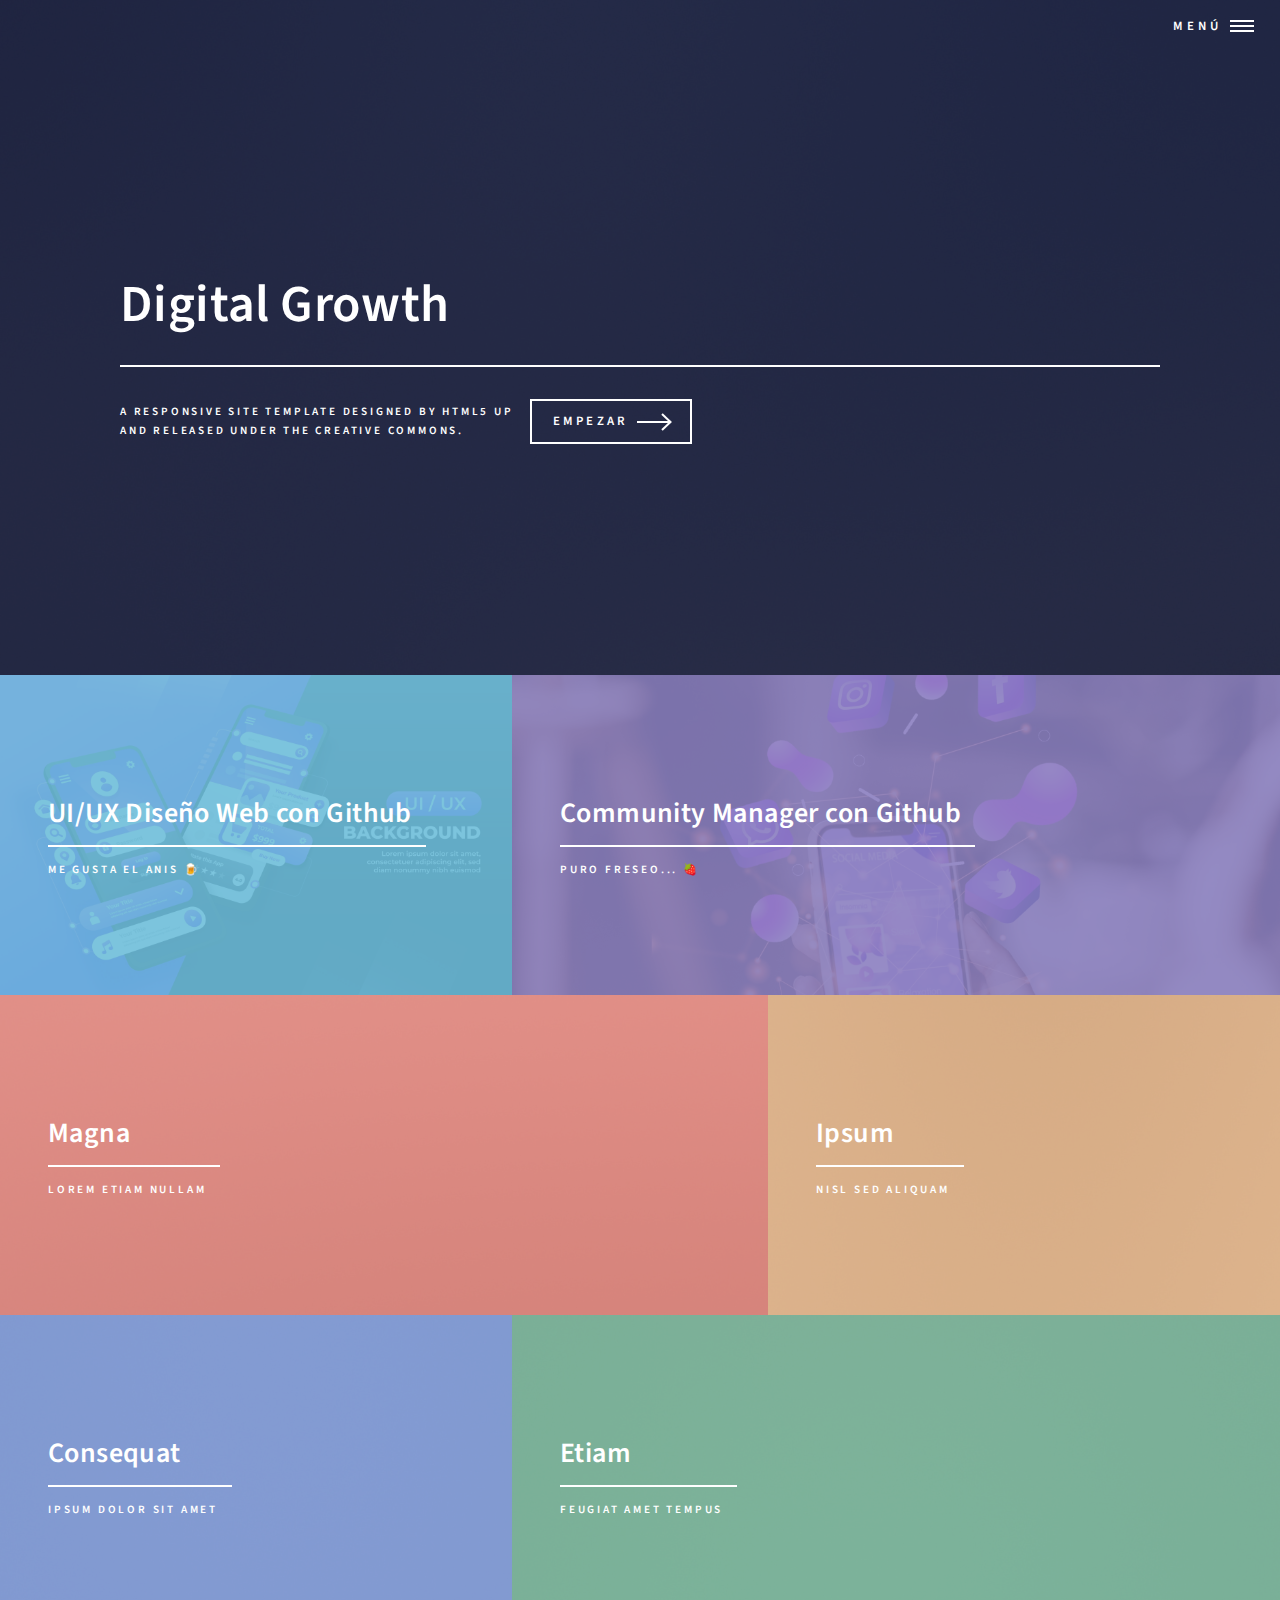
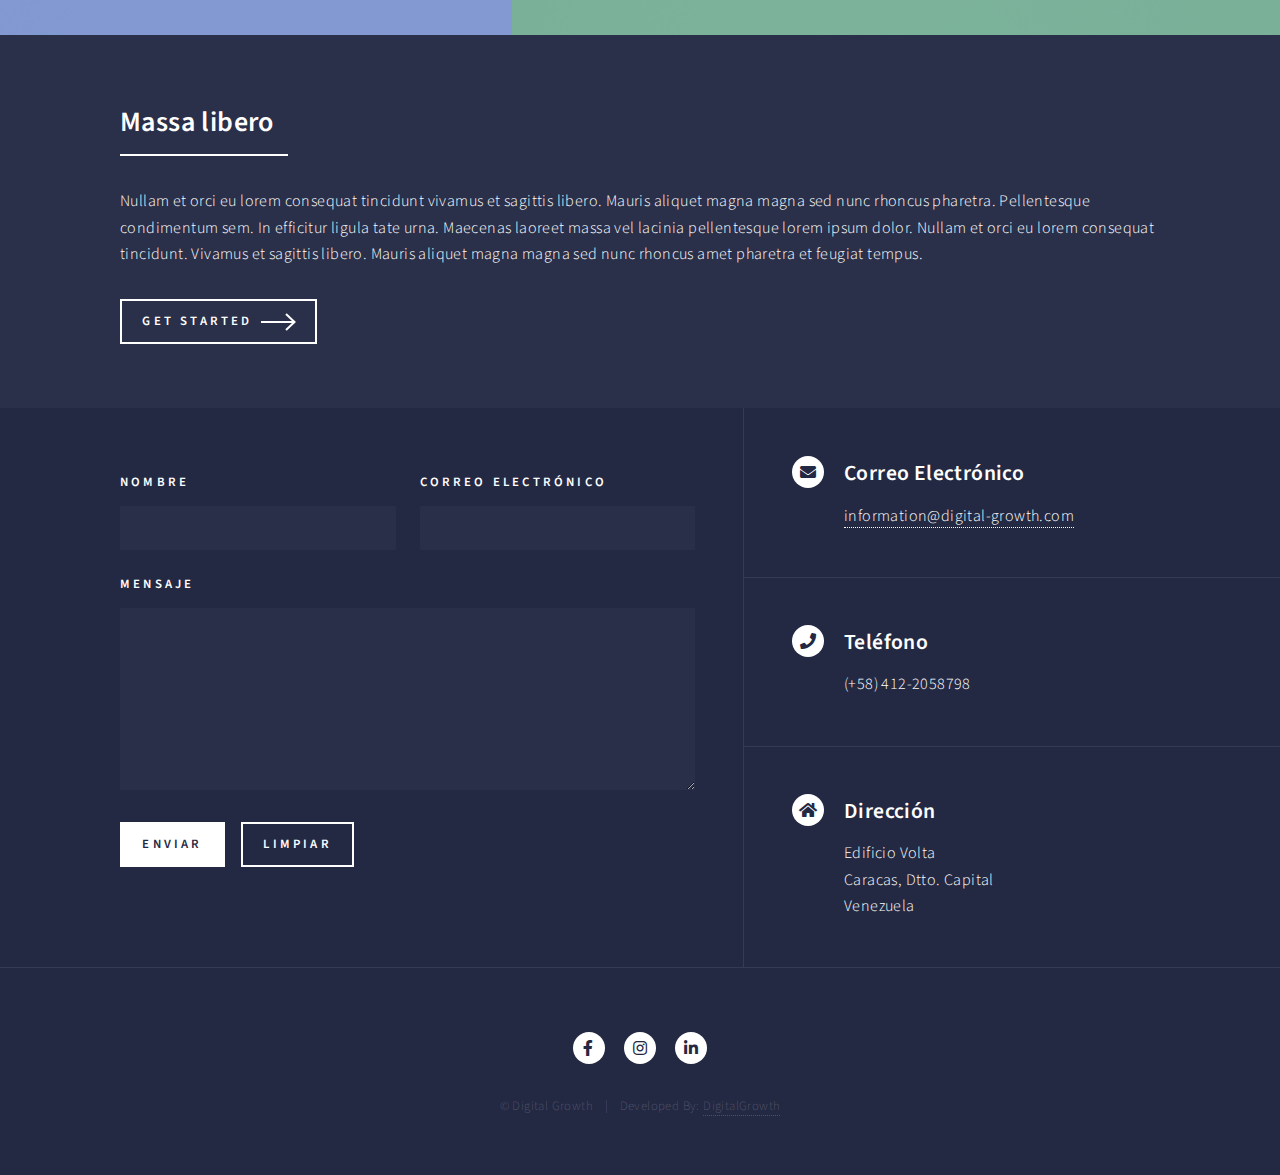
==== commit 61ed9b5c: "Se cambio titulo de Diseño Web" ====
--- a/index.html
+++ b/index.html
@@ -60,7 +60,7 @@
 										<img src="images/web-design.jpg" alt="WebDesign" />
 									</span>
 									<header class="major">
-										<h3><a href="landing.html" class="link">UI/UX Diseño Web</a></h3>
+										<h3><a href="landing.html" class="link">UI/UX Diseño Web con Github</a></h3>
 										<p>Me gusta el anis &#127866;</p>
 									</header>
 								</article>
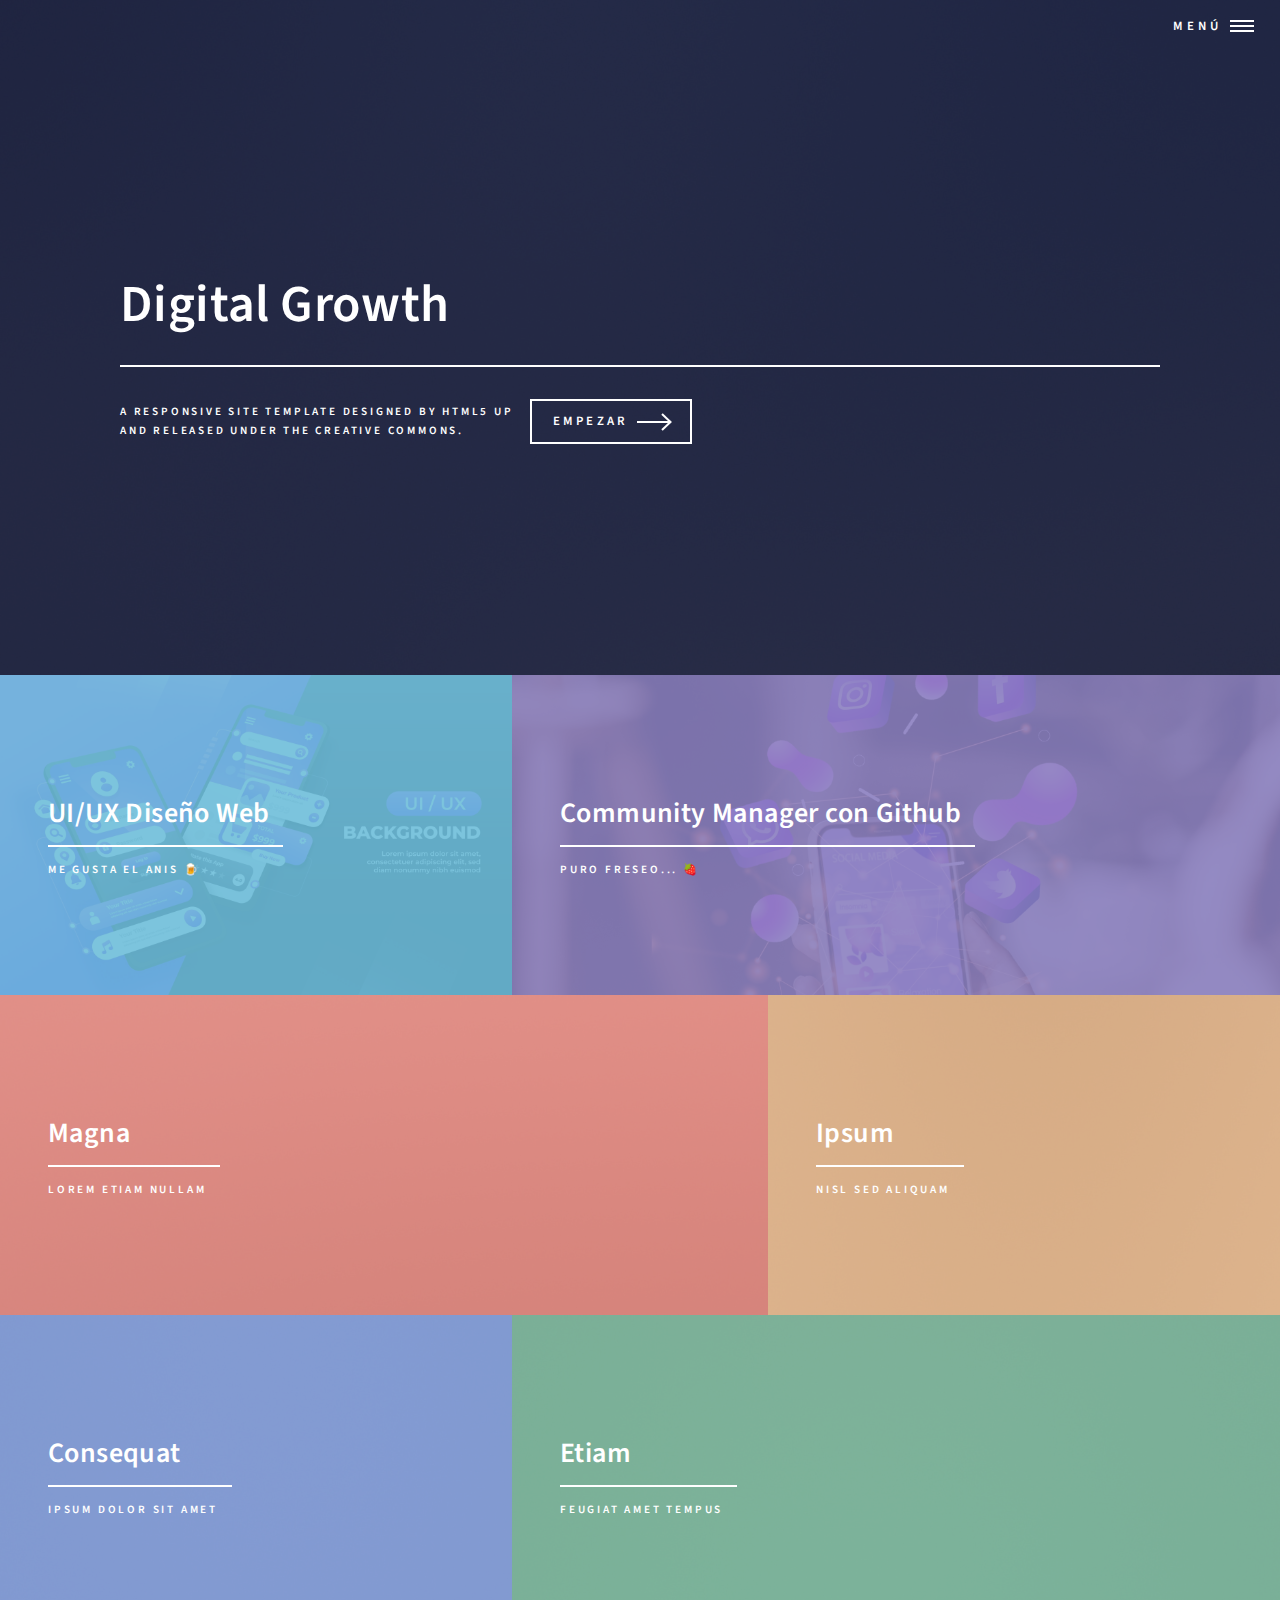
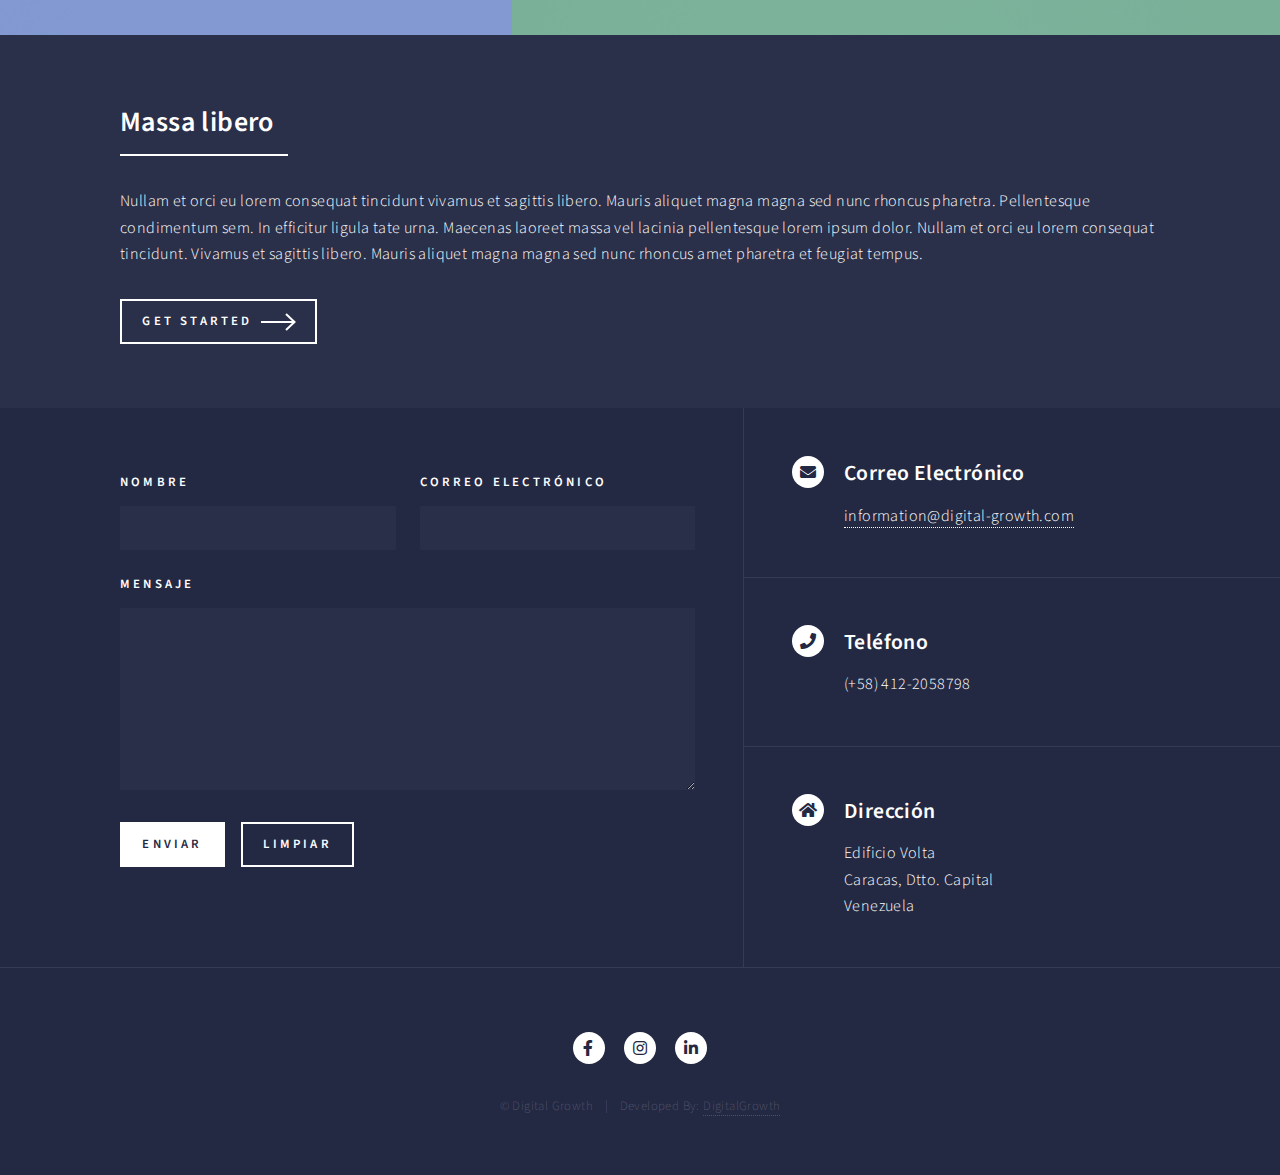
==== commit 00b2d79c: "Se modifica nombre de Diseño Web con Github" ====
--- a/index.html
+++ b/index.html
@@ -60,7 +60,7 @@
 										<img src="images/web-design.jpg" alt="WebDesign" />
 									</span>
 									<header class="major">
-										<h3><a href="landing.html" class="link">UI/UX Diseño Web con Github</a></h3>
+										<h3><a href="landing.html" class="link">UI/UX Diseño Web</a></h3>
 										<p>Me gusta el anis &#127866;</p>
 									</header>
 								</article>
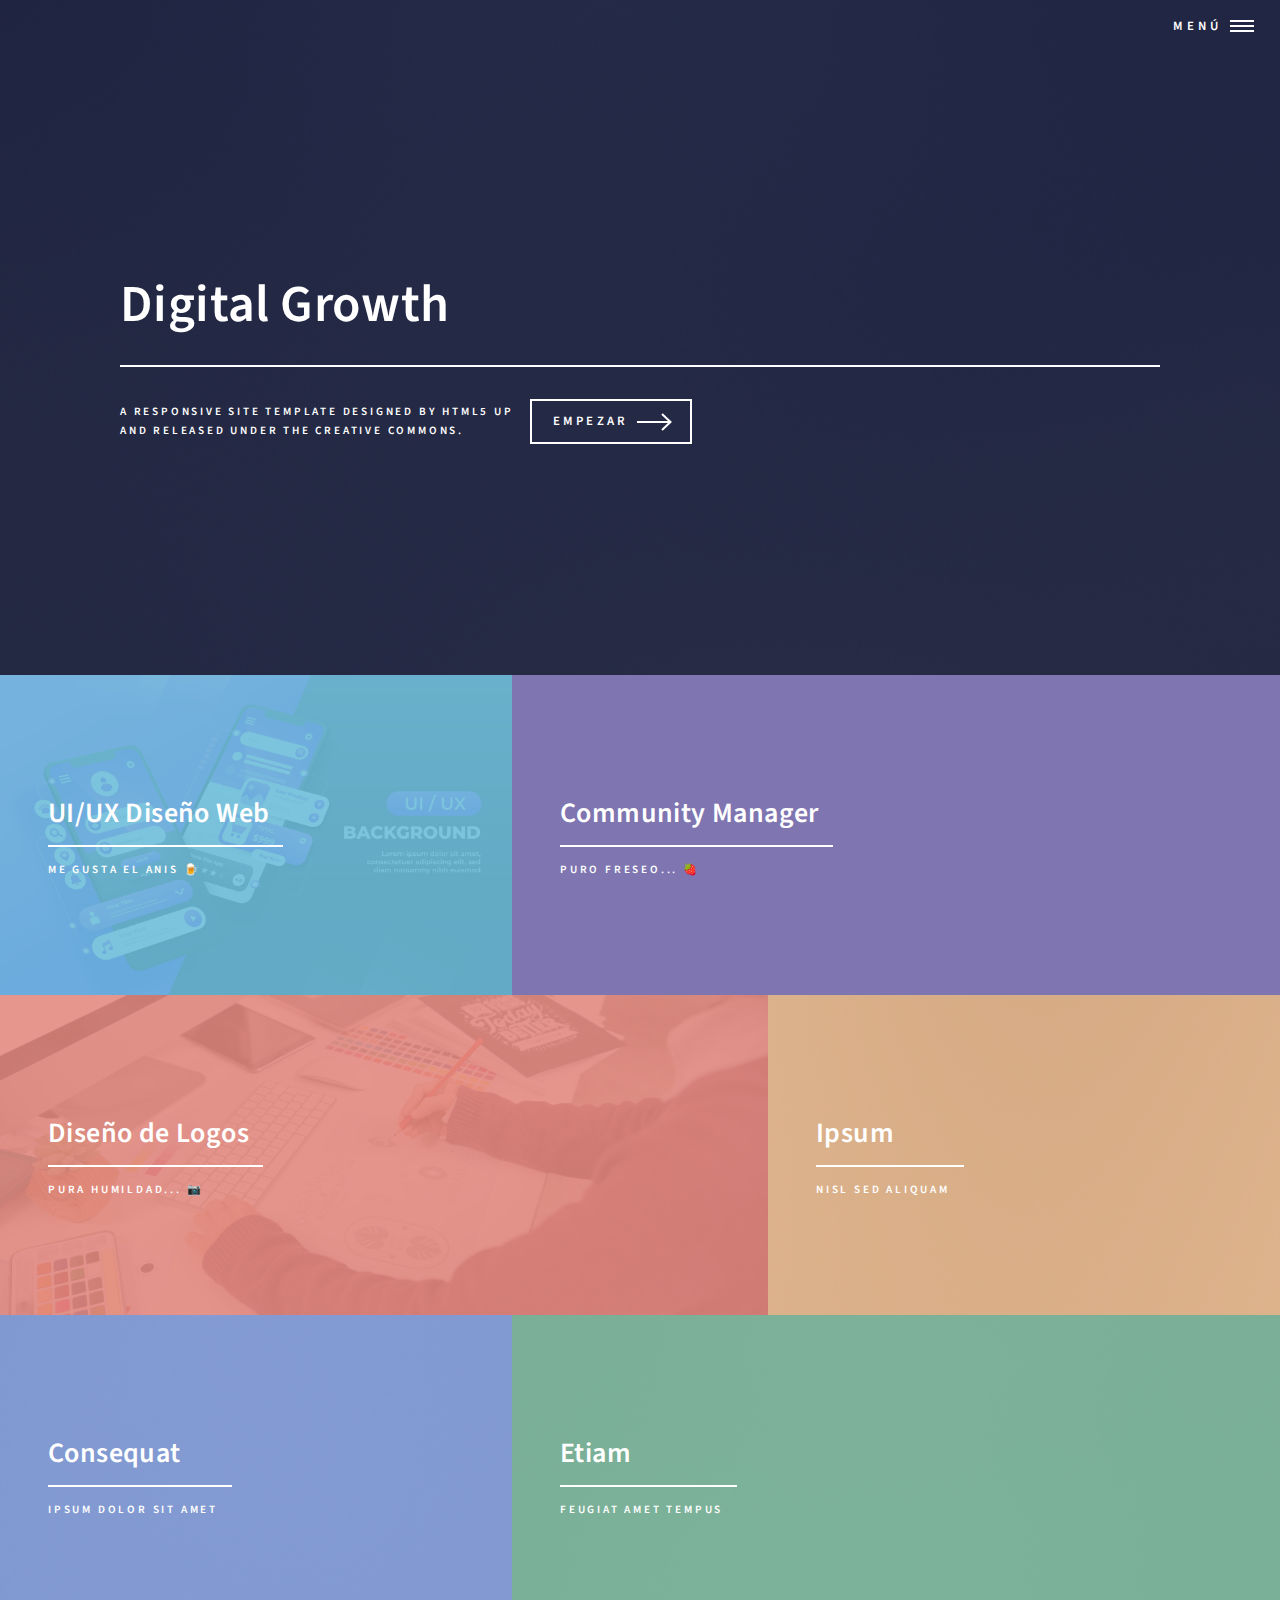
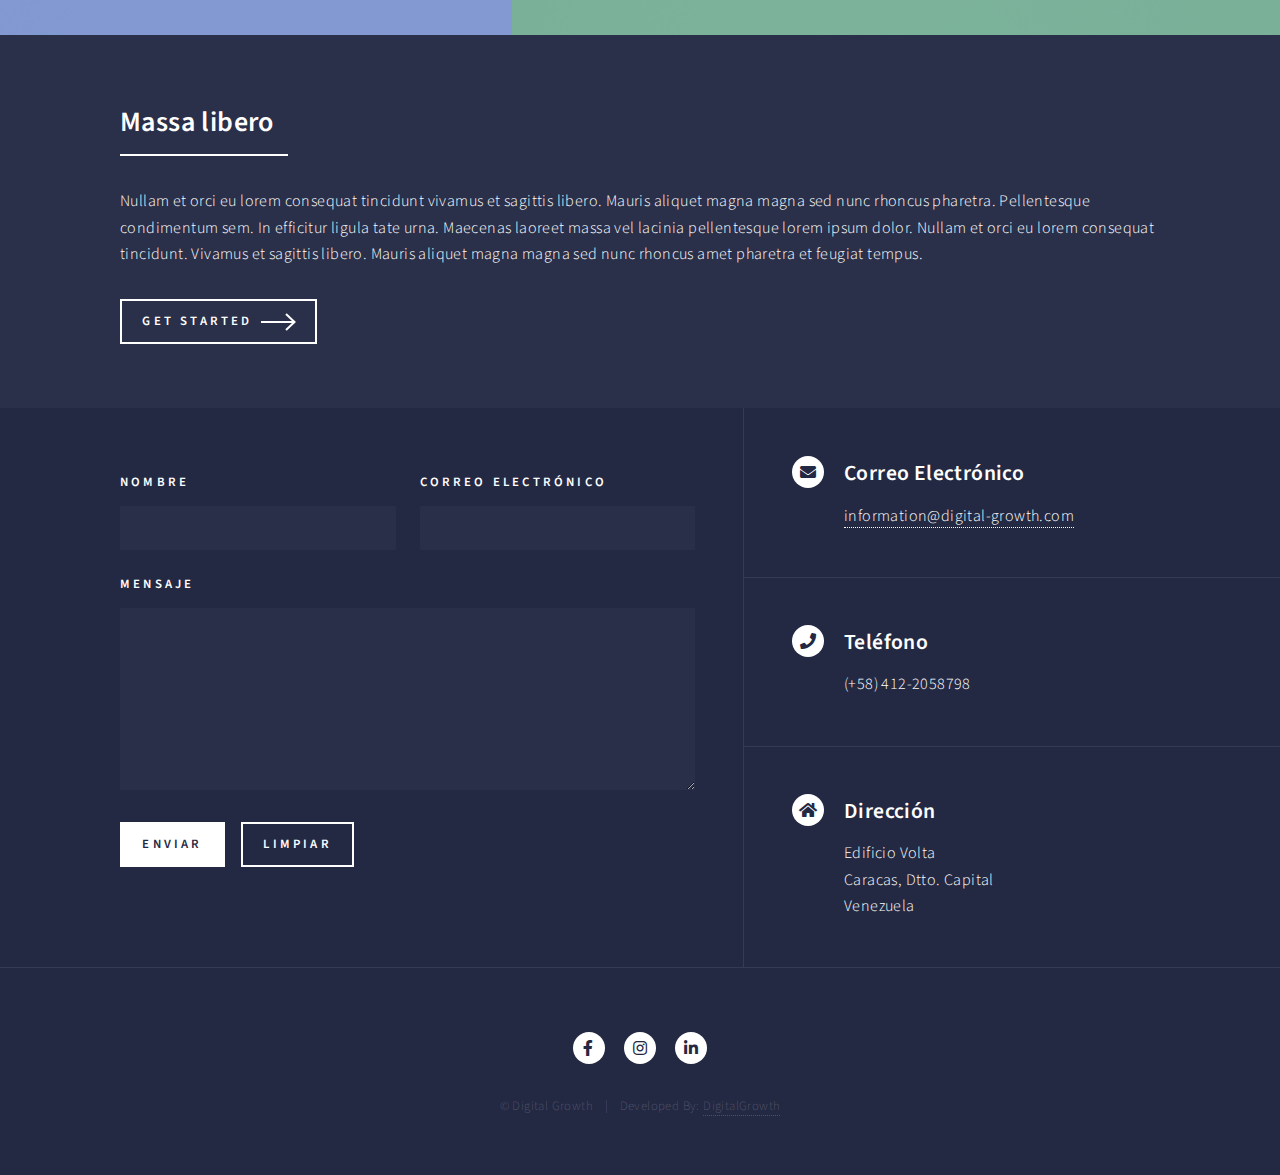
==== commit 6e381ff6: "se arreglan las vergas esas" ====
--- a/index.html
+++ b/index.html
@@ -66,20 +66,20 @@
 								</article>
 								<article>
 									<span class="image">
-										<img src="images/community-manager-3.jpg" alt="Community Manager" />
-									</span>
-									<header class="major">
-										<h3><a href="landing.html" class="link">Community Manager con Github</a></h3>
+										<img src="images/community-manager.jpg" alt="Community Manager" />
+									</span>
+									<header class="major">
+										<h3><a href="landing.html" class="link">Community Manager</a></h3>
 										<p>Puro freseo... &#127827;</p>
 									</header>
 								</article>
 								<article>
 									<span class="image">
-										<img src="images/pic03.jpg" alt="" />
-									</span>
-									<header class="major">
-										<h3><a href="landing.html" class="link">Magna</a></h3>
-										<p>Lorem etiam nullam</p>
+										<img src="images/diseño-de-logos.jpg" alt="Diseño de Logos" />
+									</span>
+									<header class="major">
+										<h3><a href="landing.html" class="link">Diseño de Logos</a></h3>
+										<p>Pura humildad... &#128247;</p>
 									</header>
 								</article>
 								<article>
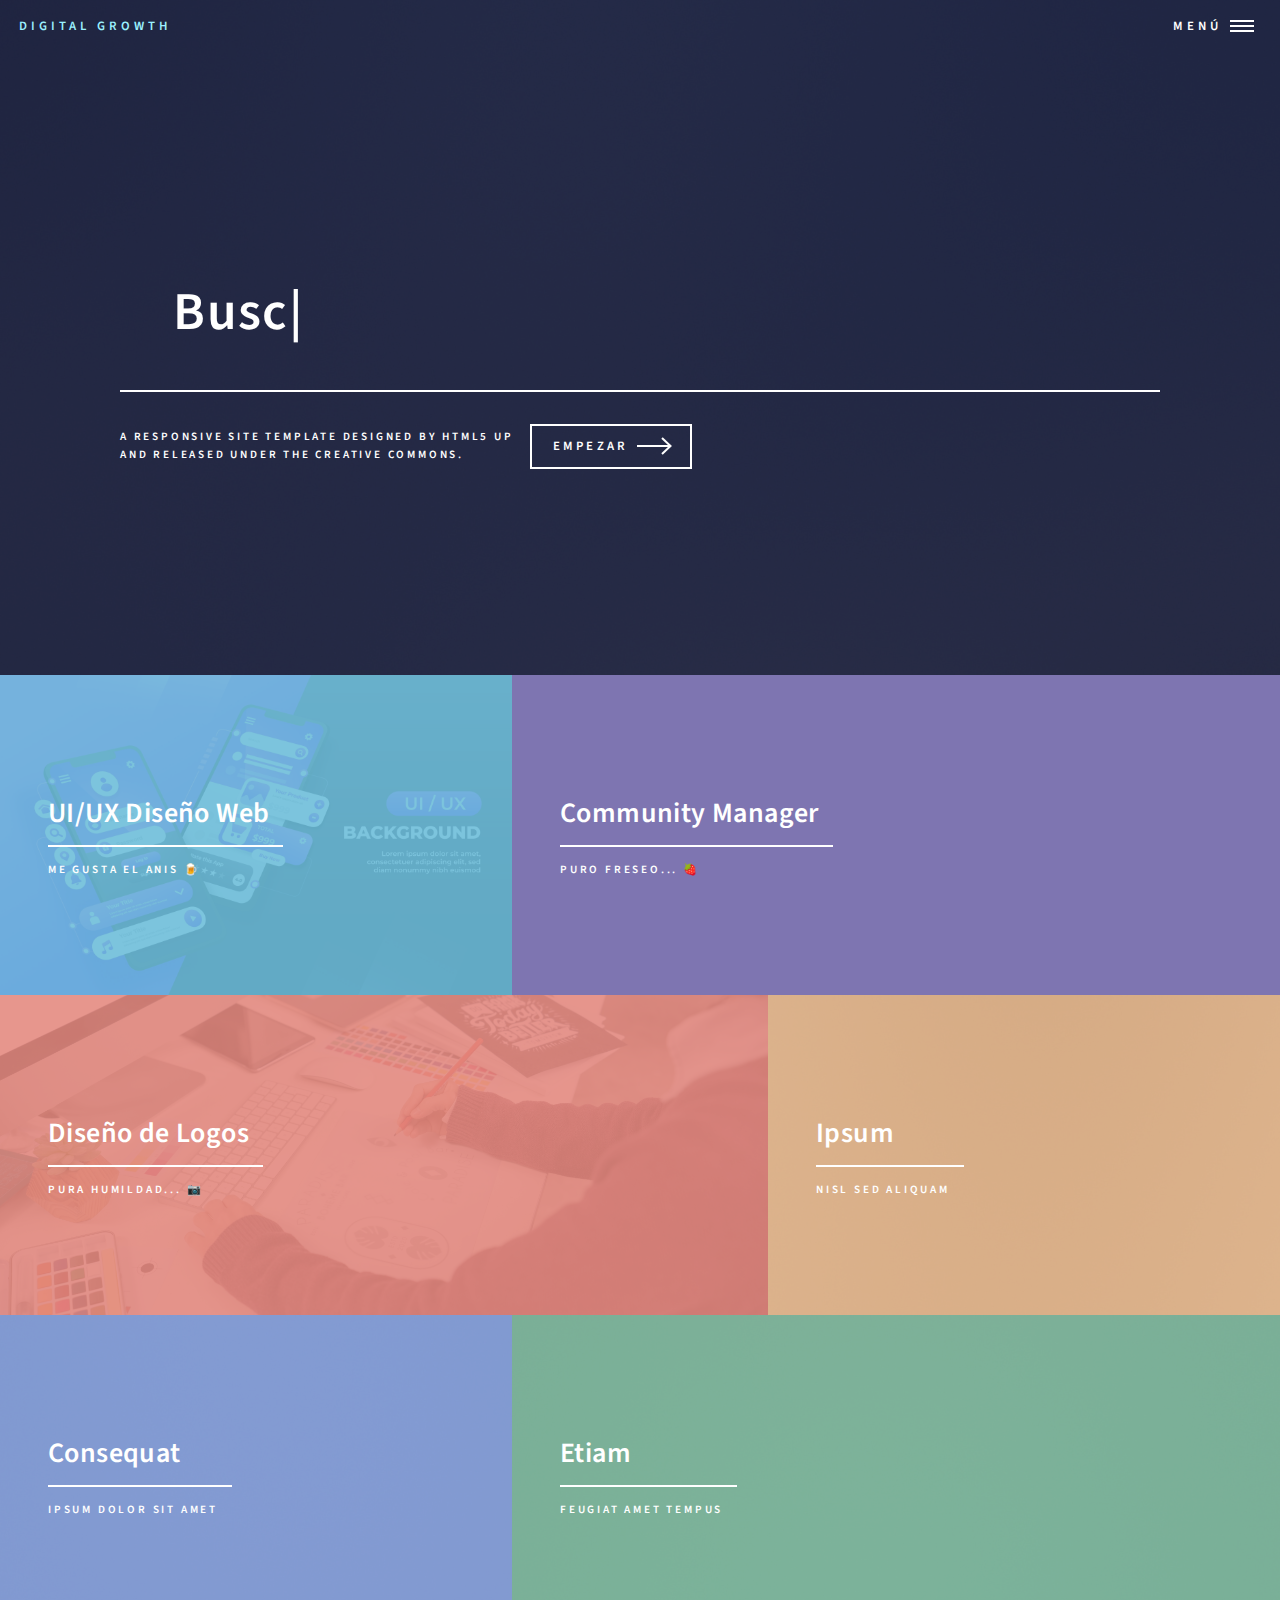
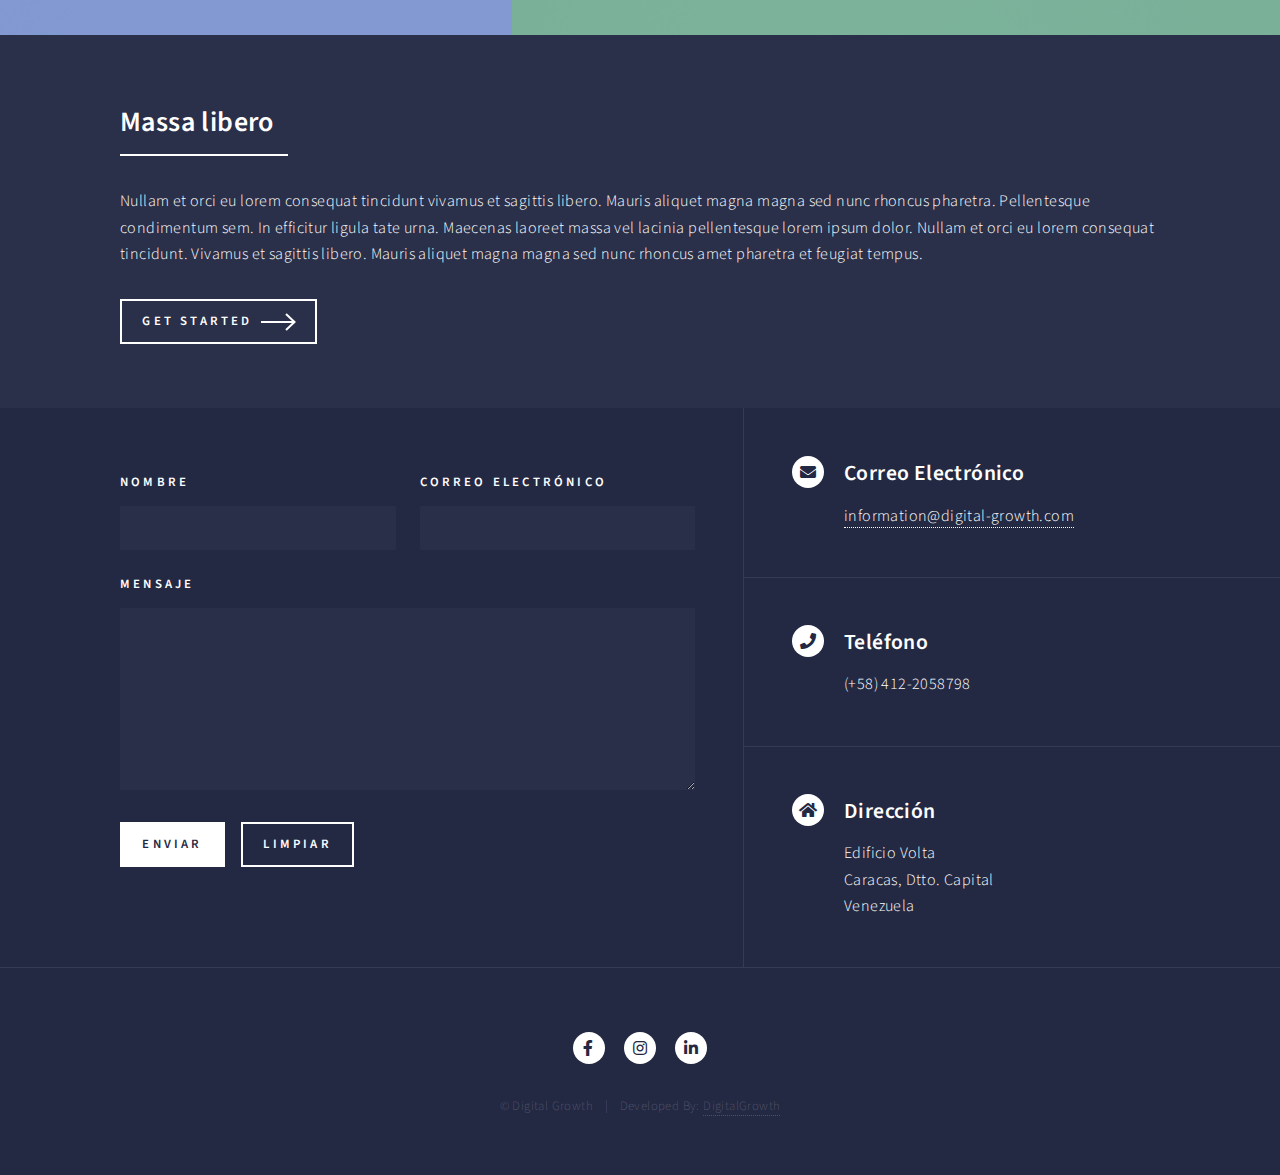
==== commit 5d1b0441: "Agregando typewriter en el input" ====
--- a/index.html
+++ b/index.html
@@ -14,7 +14,8 @@
 
 				<!-- Header -->
 					<header id="header" class="alt">
-						<!--<a href="index.html" class="logo"><strong>Forty</strong> <span>by HTML5 UP</span></a>-->
+						
+						<a href="index.html" class="logo">Digital Growth</a>
 						<nav>
 							<a href="#menu">Menú</a>
 						</nav>
@@ -38,7 +39,15 @@
 					<section id="banner" class="major">
 						<div class="inner">
 							<header class="major">
-								<h1>Digital Growth</h1>
+								<!--<div class="typewriter">
+									<div class="typewriter-text">Twinkle, twinkle, little star.</div>
+								</div>-->
+
+								<div id="container">
+									<input id="searchInput" class="inputSearch text cursor" type="text" placeholder="Buscar ... &#128269;">
+								</div>
+								<!--<h1>Digital Growth</h1>
+								<label for="searchInput"><h1>QUÉ BUSCAS MAMAGUEVO</h1></label>-->
 							</header>
 							<div class="content">
 								<p>A responsive site template designed by HTML5 UP<br />
@@ -205,6 +214,7 @@
 			<script src="assets/js/breakpoints.min.js"></script>
 			<script src="assets/js/util.js"></script>
 			<script src="assets/js/main.js"></script>
+			<script src="assets/js/animations.js"></script>
 
 	</body>
 </html>--- a/assets/css/main.css
+++ b/assets/css/main.css
@@ -128,29 +128,71 @@
 		line-height: 1.65;
 	}
 
-		@media screen and (max-width: 1680px) {
-
-			body, input, select, textarea {
-				font-size: 14pt;
-			}
-
-		}
-
-		@media screen and (max-width: 1280px) {
-
-			body, input, select, textarea {
-				font-size: 12pt;
-			}
-
-		}
-
-		@media screen and (max-width: 360px) {
-
-			body, input, select, textarea {
-				font-size: 11pt;
-			}
-
-		}
+	.inputSearch {
+		background:rgb(44 44 95 / 0%) !important;
+		font-size: 40pt;
+		color: #ffffff !important;
+		font-weight: 600;
+		line-height: 1.65;
+	}
+
+	.inputSearch::placeholder {
+		color: white !important;
+  		opacity: 1;
+	}
+
+	#container {
+		text-align: center;
+	}
+	
+	#text {
+		display: inline-block;
+		vertical-align: middle;
+		color: white;
+		letter-spacing: 2px;
+	}
+	
+	#cursor {
+		display: inline-block;
+		vertical-align: middle;
+		width: 3px;
+		height: 50px;
+		background-color: orange;
+		animation: blink .75s step-end infinite;
+	}
+	
+	@keyframes blink {
+		from, to { 
+			background-color: transparent 
+		}
+		50% { 
+			background-color: orange; 
+		}
+	}
+
+	@media screen and (max-width: 1680px) {
+
+		body, input, select, textarea {
+			font-size: 14pt;
+		}
+
+	}
+
+	@media screen and (max-width: 1280px) {
+
+		body, input, select, textarea {
+			font-size: 12pt;
+		}
+
+	}
+
+	@media screen and (max-width: 360px) {
+
+		body, input, select, textarea {
+			font-size: 11pt;
+		}
+
+	}
 
 	a {
 		-moz-transition: color 0.2s ease-in-out, border-bottom-color 0.2s ease-in-out;
@@ -162,14 +204,14 @@
 		text-decoration: none;
 	}
 
-		a:hover {
-			border-bottom-color: transparent;
-			color: #9bf1ff !important;
-		}
-
-		a:active {
-			color: #53e3fb !important;
-		}
+	a:hover {
+		border-bottom-color: transparent;
+		color: #9bf1ff !important;
+	}
+
+	a:active {
+		color: #53e3fb !important;
+	}
 
 	strong, b {
 		color: #ffffff;
